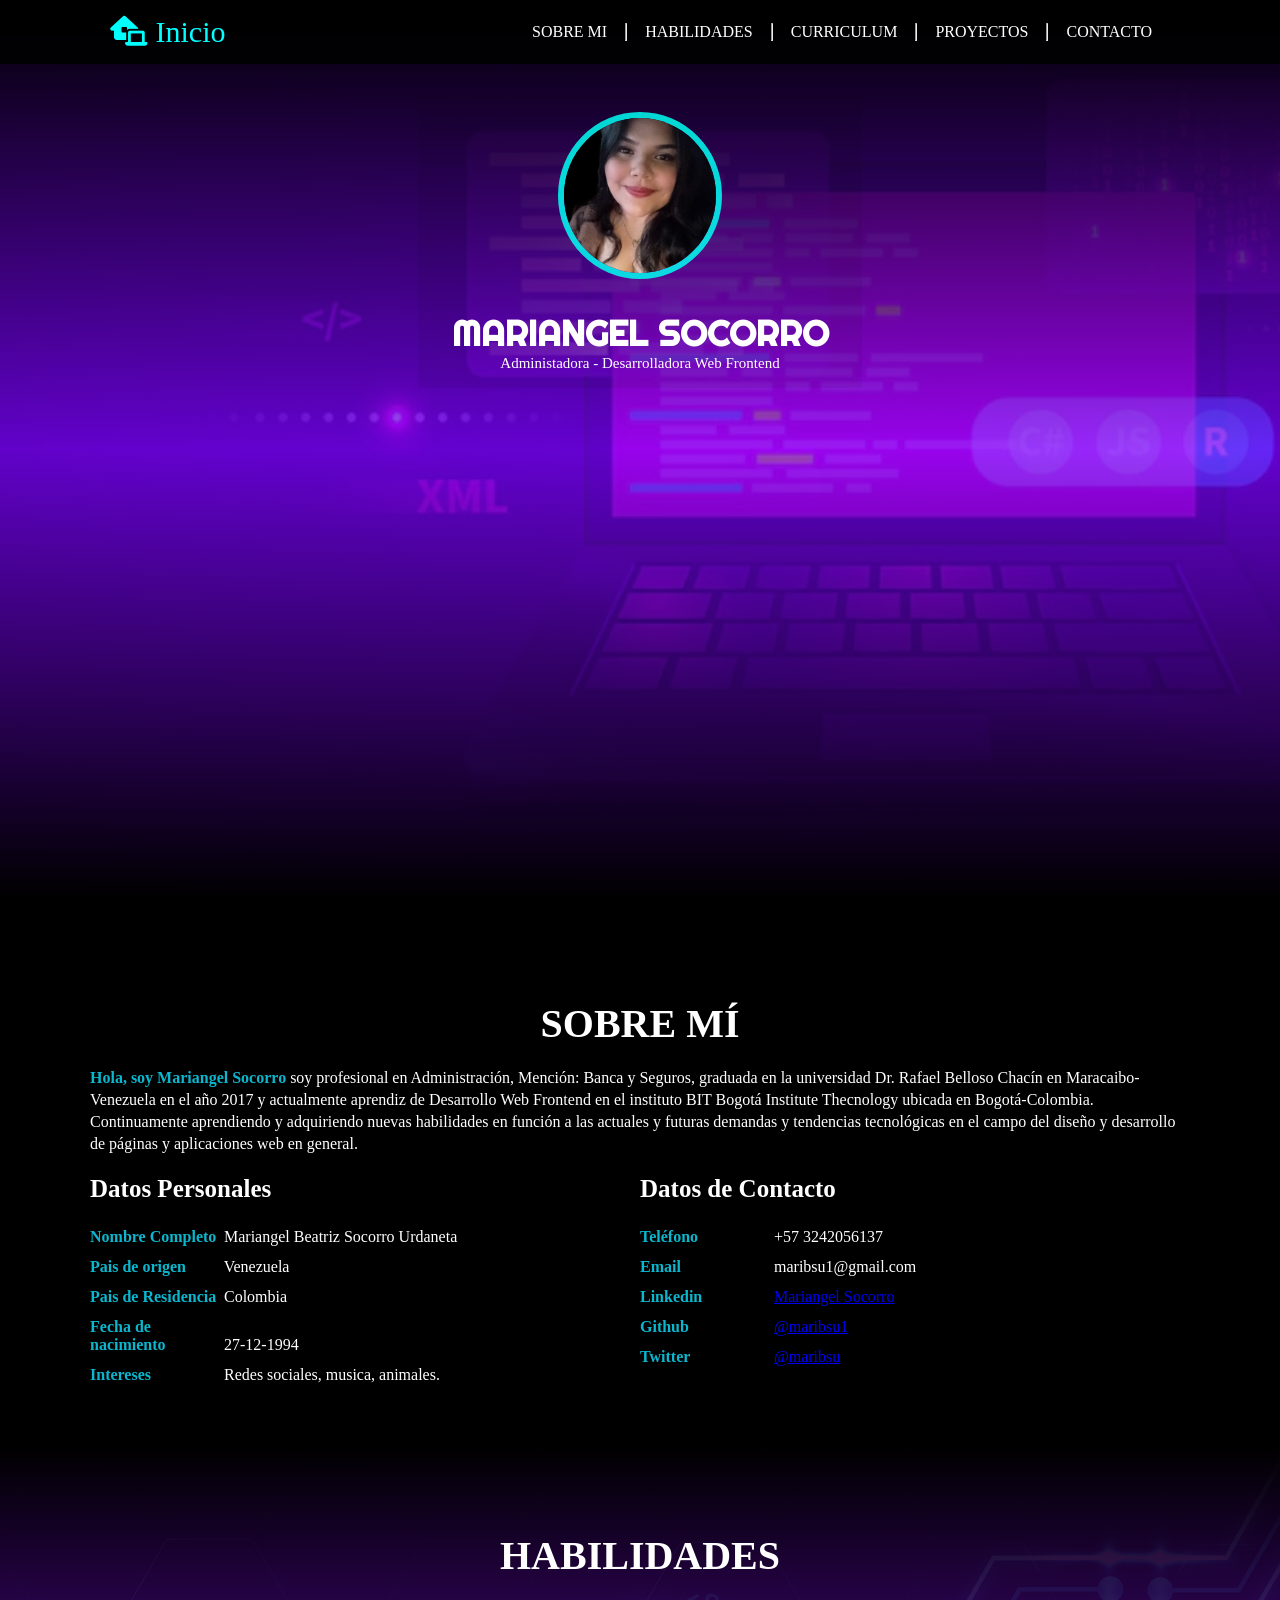
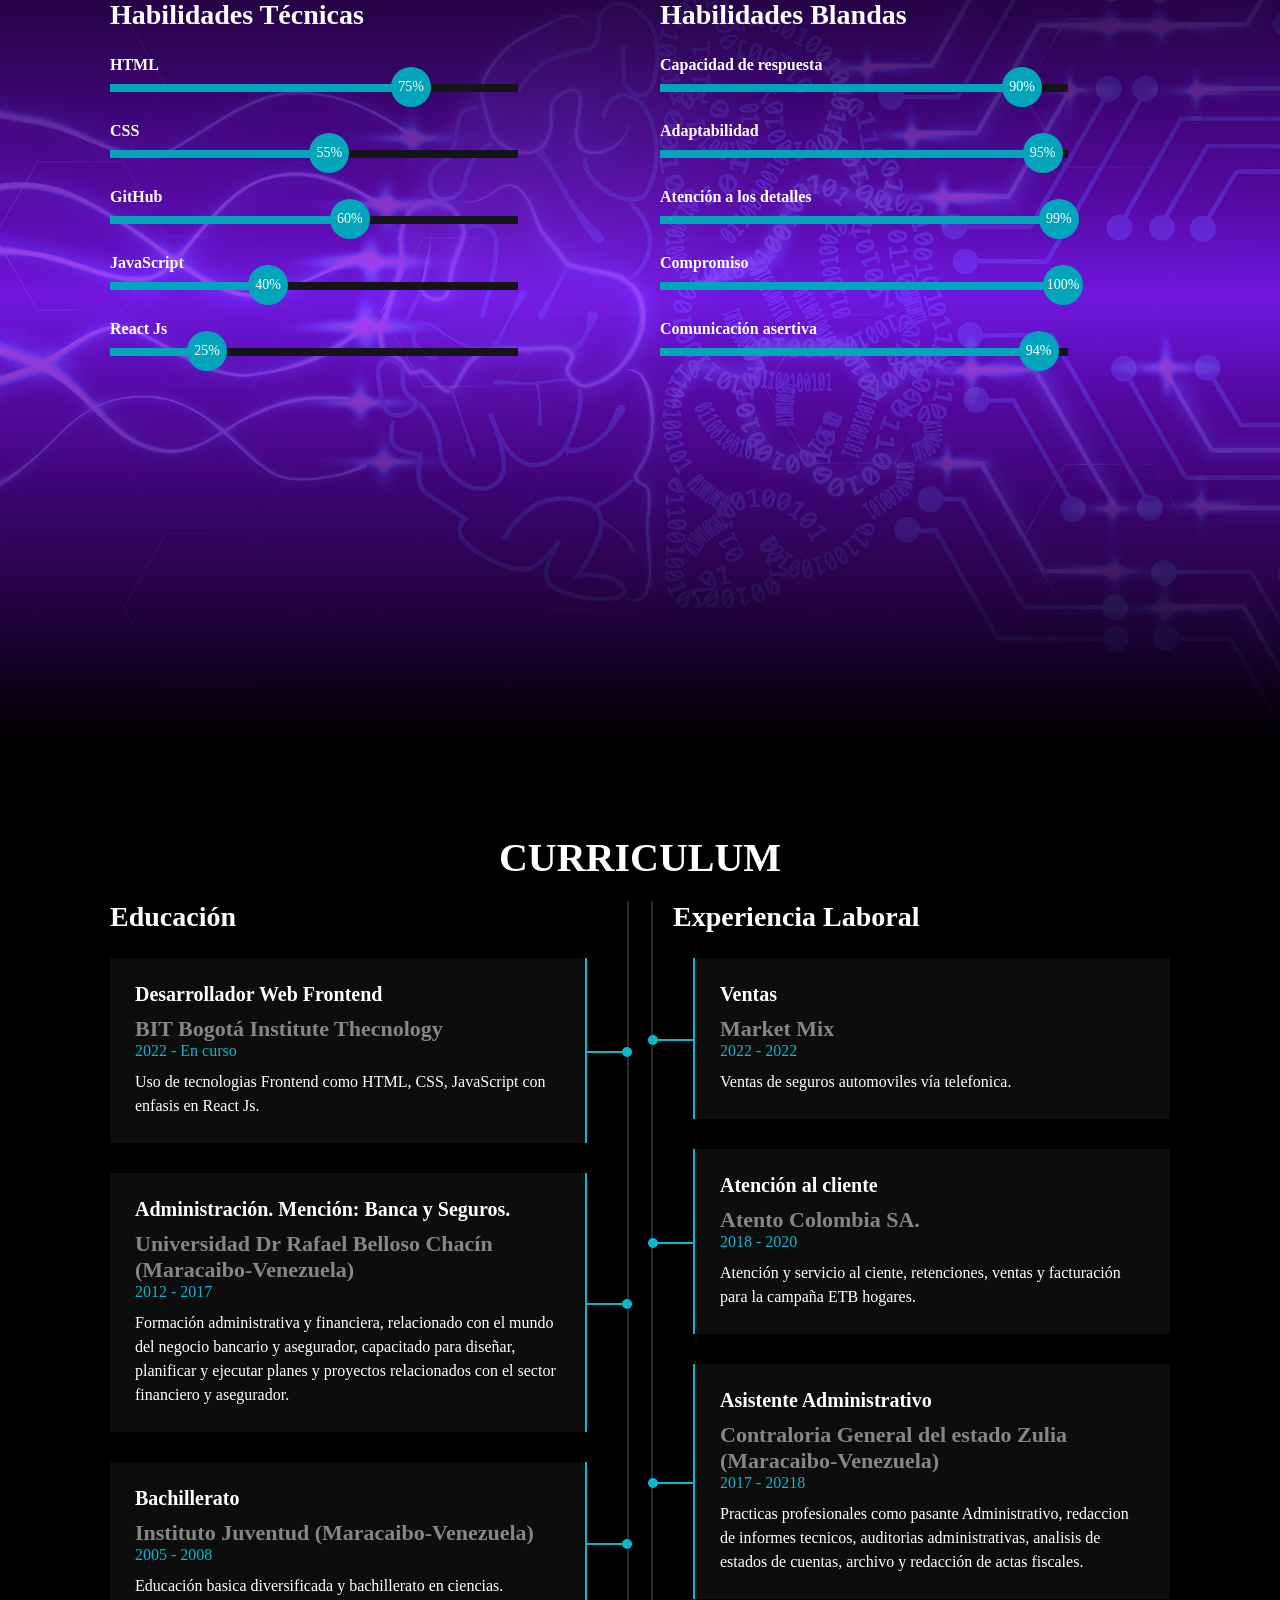
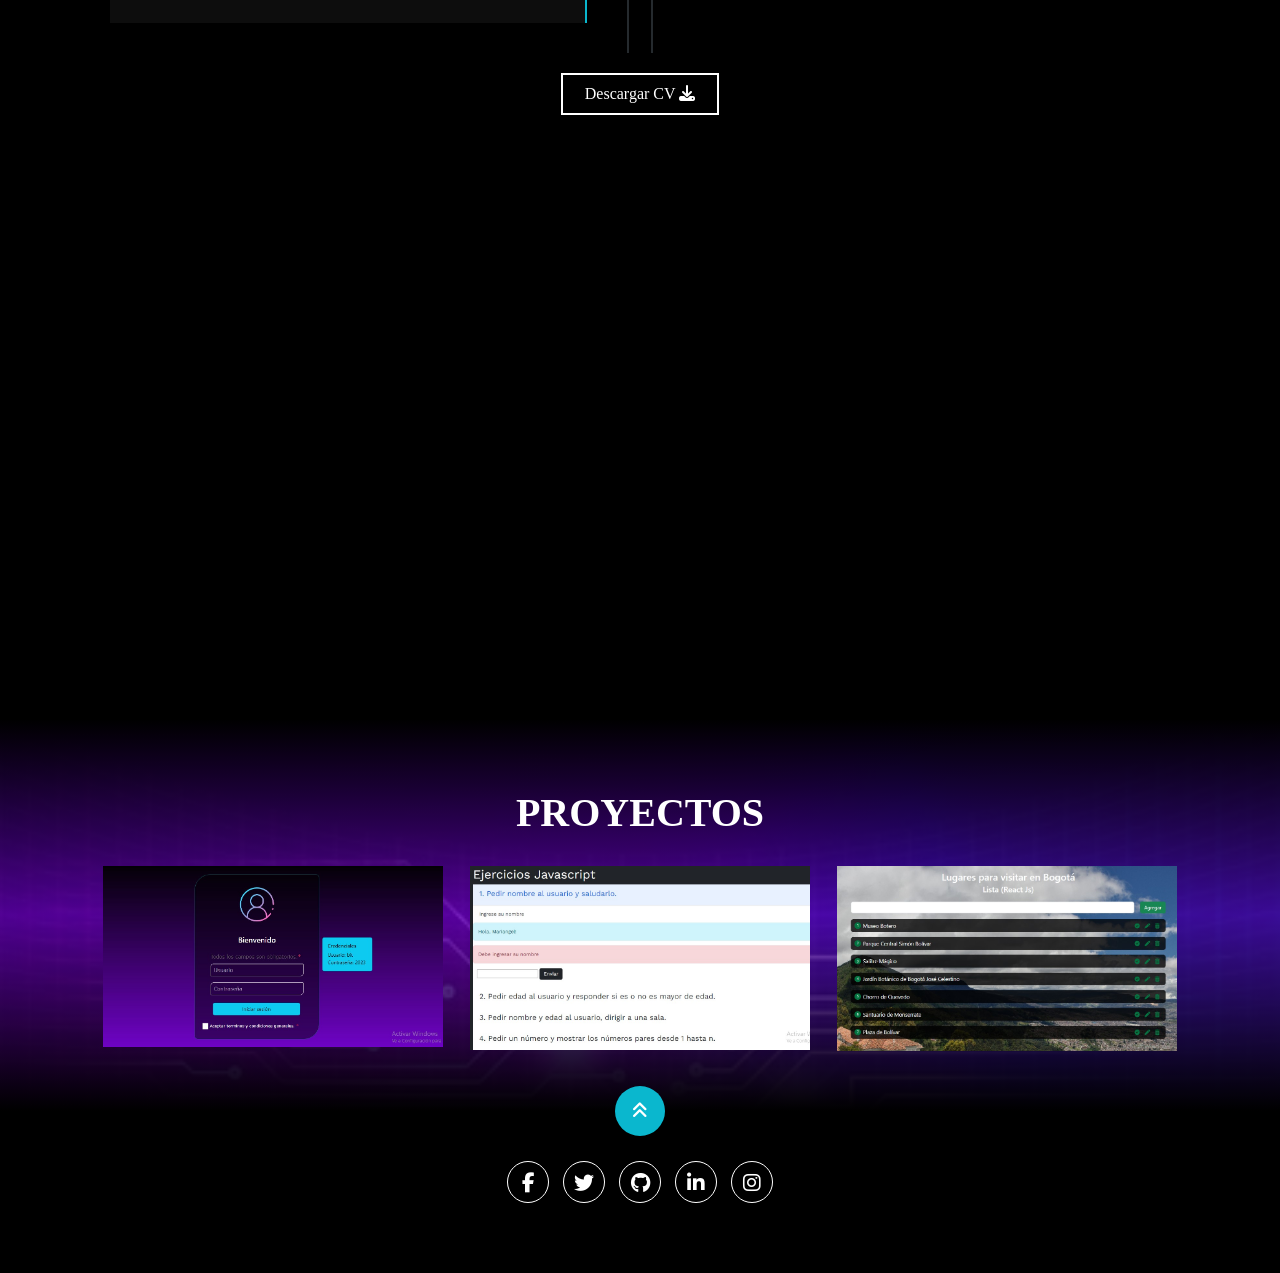
==== docs/index.html @ fbd03ba1 "modificacion pdf" ====
<!DOCTYPE html>
<html lang="es">
 <head>
    <meta charset="UTF-8">
    <meta http-equiv="X-UA-Compatible" content="IE=edge">
    <meta name="viewport" content="width=device-width, initial-scale=1.0">
    <title>Developer Frontend</title>
    <link rel="stylesheet" href="./css/main.css">
    <link rel="stylesheet" href="https://cdnjs.cloudflare.com/ajax/libs/font-awesome/6.1.2/css/all.min.css" integrity="sha512-1sCRPdkRXhBV2PBLUdRb4tMg1w2YPf37qatUFeS7zlBy7jJI8Lf4VHwWfZZfpXtYSLy85pkm9GaYVYMfw5BC1A==" crossorigin="anonymous" referrerpolicy="no-referrer" />
    <link rel="icon" type="image/x-icon" href="./img/favicon.ico"/>
    <meta name="description" content="Pagina del desarrollador"/>
    <meta name="keywords" content="persona, desarrollador web, profesional"/>
 </head>
 <body>
   <div class="contenedor-header">
      <header>
          <div class="logo">
              <a href="#"><i class="fas fa-laptop-house" aria-hidden="true"></i> Inicio</a>
          </div>
          <nav id="nav">
              <ul>
                  <li><a href="#sobremi" onclick="seleccionar()">SOBRE MI</a></li>
                  <hr>
                  <li><a href="#habilidades" onclick="seleccionar()">HABILIDADES</a></li>
                  <hr>
                  <li><a href="#curriculum" onclick="seleccionar()">CURRICULUM</a></li>
                  <hr>            
                  <li><a href="#proyectos" onclick="seleccionar()">PROYECTOS</a></li>
                  <hr>
                  <li><a href="#sobremi" onclick="seleccionar()">CONTACTO</a></li>
              </ul>
          </nav>
          <div class="nav-responsive" onclick="mostrarOcultarMenu()">
            <i class="fa-solid fa-bars"></i>
          </div>
      </header>
  </div>
   <section id="inicio" class="inicio">
      <div class="contenido-banner">
          <div class="contenedor-img">
              <img src="./img/me.jpg" alt="imagen del desarrollador">
          </div>
          <h1>MARIANGEL SOCORRO</h1>
          <h2>Administadora - Desarrolladora Web Frontend</h2>
      </div>
    </section>
    <section id="sobremi" class="sobremi">
        <div class="contenido-seccion">
        <h2>SOBRE MÍ</h2>
        <p><span>Hola, soy Mariangel Socorro </span> soy profesional en Administración, Mención: Banca y Seguros, graduada en la universidad Dr. Rafael Belloso Chacín en Maracaibo-Venezuela en el año 2017 y actualmente aprendiz de Desarrollo Web Frontend en el instituto BIT Bogotá Institute Thecnology ubicada en Bogotá-Colombia. Continuamente aprendiendo y adquiriendo nuevas habilidades en función a las actuales y futuras demandas y tendencias tecnológicas en el campo del diseño y desarrollo de páginas y aplicaciones web en general.</p>      
        <div class="fila">
            <div class="col">
                <h3>Datos Personales</h3>
                <ul>
                    <li>
                        <strong>Nombre Completo</strong>
                        Mariangel Beatriz Socorro Urdaneta
                    </li>
                    <li>
                        <strong>Pais de origen</strong>
                        Venezuela
                    </li>
                    <li>
                        <strong>Pais de Residencia</strong>
                        Colombia
                    </li>
                    <li>
                        <strong>Fecha de nacimiento</strong>
                        27-12-1994
                    </li>
                    <li>
                        <strong>Intereses</strong>
                        Redes sociales, musica, animales.
                    </li>
                </ul>
            </div>
            <div class="col">
                <h3>Datos de Contacto</h3>
                <ul>
                    <li>
                        <strong>Teléfono</strong>
                        +57 3242056137
                    </li>
                    <li>
                        <strong>Email</strong>
                        maribsu1@gmail.com
                    </li>
                    <li>
                        <strong>Linkedin</strong>
                        <a href="https://www.linkedin.com/in/mariangelsocorro/" target="_blank" rel="noopener noreferrer"> Mariangel Socorro</a>
                    </li>
                    <li>
                        <strong>Github</strong>
                        <a href="https://github.com/maribsu1" target="_blank" rel="noopener noreferrer"> @maribsu1</a>
                    </li>
                    <li>
                        <strong>Twitter</strong>
                        <a href="https://www.Twitter.com/maribsu" target="_blank" rel="noopener noreferrer"> @maribsu</a>
                    </li>
                </ul>
            </div>
            </div>    
        </div>
        </section>
        <section class="habilidades" id="habilidades">
            <br>
            <br>
            <div class="contenido-seccion">
                <h2>HABILIDADES</h2>
                <div class="fila">
                    <div class="col">
                        <h3>Habilidades Técnicas</h3>
                        <div class="habilidad">
                            <span>HTML</span>
                            <div class="barra-habilidad">
                                <div class="progreso">
                                    <span>75%</span>
                                </div>
                            </div>
                        </div>
                        <div class="habilidad">
                            <span>CSS</span>
                            <div class="barra-habilidad">
                                <div class="progreso">
                                    <span>55%</span>
                                </div>
                            </div>
                        </div>
                        <div class="habilidad">
                            <span>GitHub</span>
                            <div class="barra-habilidad">
                                <div class="progreso">
                                    <span>60%</span>
                                </div>
                            </div>
                        </div>
                        <div class="habilidad">
                            <span>JavaScript</span>
                            <div class="barra-habilidad">
                                <div class="progreso">
                                    <span>40%</span>
                                </div>
                            </div>
                        </div>
                        <div class="habilidad">
                            <span>React Js</span>
                            <div class="barra-habilidad">
                                <div class="progreso">
                                    <span>25%</span>
                                </div>
                            </div>
                        </div>
                    </div>
                    <div class="col">
                        <h3>Habilidades Blandas</h3>
                        <div class="habilidad">
                            <span>Capacidad de respuesta</span>
                            <div class="barra-habilidad">
                                <div class="progreso">
                                    <span>90%</span>
                                </div>
                            </div>
                        </div>
                        <div class="habilidad">
                            <span>Adaptabilidad</span>
                            <div class="barra-habilidad">
                                <div class="progreso">
                                    <span>95%</span>
                                </div>
                            </div>
                        </div>
                        <div class="habilidad">
                            <span>Atención a los detalles</span>
                            <div class="barra-habilidad">
                                <div class="progreso">
                                    <span>99%</span>
                                </div>
                            </div>
                        </div>
                        <div class="habilidad">
                            <span> Compromiso </span>
                            <div class="barra-habilidad">
                                <div class="progreso">
                                    <span>100%</span>
                                </div>
                            </div>
                        </div>
                        <div class="habilidad">
                            <span>Comunicación asertiva</span>
                            <div class="barra-habilidad">
                                <div class="progreso">
                                    <span>94%</span>
                                </div>
                            </div>
                        </div>
                    </div>
                </div>
            </div>
        </section>
    </div>
    </section>
    <br>
    <section id="curriculum" class="curriculum">
        <div class="contenido-seccion">
        <h2>CURRICULUM</h2>
        <div class="fila">
            <div class="col izquierda">
                <h3>Educación</h3>
                <div class="item izq">
                    <h4>Desarrollador Web Frontend</h4>
                    <span class="casa">BIT Bogotá Institute Thecnology</span>
                    <span class="fecha">2022 - En curso</span>
                    <p>Uso de tecnologias Frontend como HTML, CSS, JavaScript con enfasis en React Js. </p>
                    <div class="conectori">
                        <div class="circuloi"></div>
                    </div>
                </div>
                <div class="item izq">
                    <h4>Administración. Mención: Banca y Seguros.</h4>
                    <span class="casa">Universidad Dr Rafael Belloso Chacín (Maracaibo-Venezuela)</span>
                    <span class="fecha">2012 - 2017</span>
                    <p>Formación administrativa y financiera, relacionado con el mundo del negocio bancario y asegurador, capacitado para diseñar, planificar y ejecutar planes y proyectos relacionados con el sector financiero y asegurador.</p>
                    <div class="conectori">
                        <div class="circuloi"></div>
                    </div>
                </div>
                <div class="item izq">
                    <h4>Bachillerato</h4>
                    <span class="casa">Instituto Juventud (Maracaibo-Venezuela)</span>
                    <span class="fecha">2005 - 2008</span>
                    <p>Educación basica diversificada y bachillerato en ciencias.</p>
                    <div class="conectori">
                        <div class="circuloi"></div>
                    </div>
                </div>
            </div>
            <div class="col derecha">
                <h3>Experiencia Laboral</h3>
                <div class="item der">
                    <h4>Ventas</h4>
                    <span class="casa">Market Mix</span>
                    <span class="fecha">2022 - 2022</span>
                    <p>Ventas de seguros automoviles vía telefonica.</p>
                    <div class="conectord">
                        <div class="circulod"></div>
                    </div>
                </div>
                <div class="item der">
                    <h4>Atención al cliente</h4>
                    <span class="casa">Atento Colombia SA.</span>
                    <span class="fecha">2018 - 2020</span>
                    <p>Atención y servicio al ciente, retenciones, ventas y facturación para la campaña ETB hogares.</p>
                    <div class="conectord">
                        <div class="circulod"></div>
                    </div>
                </div>
                <div class="item der">
                    <h4>Asistente Administrativo</h4>
                    <span class="casa">Contraloria General del estado Zulia (Maracaibo-Venezuela)</span>
                    <span class="fecha">2017 - 20218</span>
                    <p>Practicas profesionales como pasante Administrativo, redaccion de informes tecnicos, auditorias administrativas, analisis de estados de cuentas, archivo y redacción de actas fiscales.</p>
                    <div class="conectord">
                        <div class="circulod"></div>
                    </div>
                </div>
            </div>
        </div>
        <button class="boton"> 
            <span class="overlay"></span>
            <a download="cv_mariangels.pdf" href="./pdf/CV.MariangelS.pdf" target="_blank" rel="noopener noreferrer"> Descargar CV <i class="fa-solid fa-download"></i> </a>
        </button>
        </div>
    </section>
    <div style="text-align:center;" >
        <video src="./img/banner.mp4" autoplay muted loop width="80%"></video>    
    </div>
    <br>
    <section id="proyectos" class="proyectos">
        <div class="contenido-seccion">
            <h2>PROYECTOS</h2>
            <div class="galeria">
                <a href="https://maribsu1.github.io/bit06exercises/" target="_blank" rel="noopener noreferrer" class="proyecto">
                    <img src="./img/p1.jpg" alt="">
                    <div class="overlay">
                        <h3>Desarrollo Web</h3>
                        <p>Login</p>
                    </div>
                </a>
                <a href="https://maribsu1.github.io/bit06exercises/ejercicios.html" target="_blank" rel="noopener noreferrer" class="proyecto">
                    <img src="./img/p2.jpg" alt="">
                    <div class="overlay">
                        <h3>Desarrollo Web</h3>
                        <p>Ejercicios de practica JavaScript</p>
                    </div>
                </a>
                <a href="https://maribsu1.github.io/bit08react/" target="_blank" rel="noopener noreferrer" class="proyecto">
                    <img src="./img/p3.jpg" alt="">
                    <div class="overlay">
                        <h3>Desarrollo Web</h3>
                        <p>Listado React Js</p>
                    </div>
                </a>
                </div>
            </div>
        </div>
    </section>
    <footer>
        <a href="#inicio" class="arriba">
            <i class="fa-solid fa-angles-up"></i>
        </a>
        <div class="redes">
            <a href="https://www.facebook.com/mariangel.socorro.1" target="_blank" rel="noopener noreferrer"><i class="fa-brands fa-facebook-f"></i></a>
            <a href="https://www.Twitter.com/maribsu" target="_blank" rel="noopener noreferrer"><i class="fa-brands fa-twitter"></i></a>
            <a href="https://github.com/maribsu1" target="_blank" rel="noopener noreferrer"><i class="fa-brands fa-github"></i></a>
            <a href="https://www.linkedin.com/in/mariangelsocorro" target="_blank" rel="noopener noreferrer"><i class="fa-brands fa-linkedin-in"></i></a>
            <a href="https://www.Instagram.com/mariangelsocorro" target="_blank" rel="noopener noreferrer"><i class="fa-brands fa-instagram"></i></a>
        </div>
    </footer>
    <script src="./js/main.js"></script>
</body>
</html>
---- docs/css/main.css ----
@import url('https://fonts.googleapis.com/css2?family=Righteous&family=Work+Sans:wght@100;300;400;600;800&display=swap');
*{
    box-sizing: border-box;
    font-family: 'Trebuchet MS';
    margin: 0;
    padding: 0;
}
html{
    scroll-behavior: smooth;
    background-color: #000000;
}
.contenedor-header{
    background: #000000de;
    position: fixed;
    width: 100%;
    top: 0;
    left: 0;
    z-index: 99;
}
.contenedor-header header{
    max-width: 1100px;
    margin: auto;
    display: flex;
    justify-content: space-between;
    align-items: center;
    padding: 15px 20px;
}
.contenedor-header header .logo a{
    font-size: 30px;
    color: #00ffff;
    text-decoration: none;
}
.contenedor-header header .logo a:hover{
    color: white;
    font-size: 31px;
}
.contenedor-header header ul{
    display: flex;
    list-style: none;
}
.contenedor-header header nav ul li a{
    text-align: none;
    color: white;
    margin: 0 15px;
    padding: 3px;
    transition: .5s;
    text-decoration: none;
}
.contenedor-header header nav ul li a:hover{
    color: #00ffff;
    font-size: 17px;
}
.nav-responsive{
    background-color: #00ffff;
    color: white;
    padding: 5px 10px;
    border-radius: 5px;
    cursor: pointer;
    display: none;
}
.inicio {
    background-image: linear-gradient(to bottom, rgb(0, 0, 0), rgba(118, 2, 250, 0.726), rgb(0, 0, 0)),
    url(../img/fondo.jpg);    
    background-size: cover;
    height: 100vh;
    color: #fff;
    display: flex;
    align-items: center;
}
.inicio .contenido-banner{
    padding: 16px;
    background-color: #00000010;
    max-width: 700px;
    margin: auto;
    margin-top: 96px;
    text-align: center;
    border-radius: 3px;
}
.inicio .contenido-banner img{
    margin-top: 40px;
    border: 6px solid #00fff2d8;
    display: block;
    width: 40%;
    margin: auto;
    border-radius: 100%;
}
.inicio .contenido-banner img:hover{
    border: 8px solid #00fff2d8;
    width: 45%;
    border-radius: 100%;
}
.inicio .contenido-banner h1{
    margin-top: 32px;
    font-size: 35px;
    font-family: 'Righteous';
}
.inicio .contenido-banner h2{
    font-size: 15px;
    font-weight: normal;
}
.sobremi{
    background-color: #000000;
    color: rgb(255, 255, 255);
    padding: 50px 20px;
}
.sobremi .contenido-seccion{
    max-width: 1100px;
    margin: auto;
}
.sobremi h2{
    font-size: 40px;
    text-align: center;
    padding: 20px 0;
    margin-top: 30px;
}
.sobremi h2:hover{
    color: #00ffff;
    font-size: 41px;
}
.sobremi .contenido-seccion p{
    font: 18px;
    line-height: 22px;
    margin-bottom: 20px;
}
.sobremi .contenido-seccion p span{
    color: #0ab7ce;
    font-weight: bold;
}
.sobremi .fila{
    display: flex;
}
.sobremi .fila .col
{
    width: 50%;
}
.sobremi .fila .col h3{
    font-size: 25px;
    margin-bottom: 25px;
}
.sobremi .fila .col ul{
    list-style: none;
}
.sobremi .fila .col ul li{
    margin: 12px 0;
}
.sobremi .fila .col ul li strong{
    display: inline-block;
    color: #0ab7ce;
    width: 130px;
}
.sobremi .fila .col ul li span{
    background-color: #0ab7ce;
    padding: 3px;
    font-weight: bold;
    border-radius: 5px;
}
.habilidades{
    background-image: linear-gradient(to bottom, rgb(0, 0, 0), rgba(141, 1, 255, 0.74), rgb(0, 0, 0)),
    url(../img/bg.png);    
    background-size: cover;
    height: 100vh;
    color: #fff;
    align-items: center;
}
.habilidades .contenido-seccion{
    max-width: 1100px;
    margin: auto;
}
.habilidades h2{
    font-size: 40px;
    text-align: center;
    padding: 20px 0;
    margin-top: 30px;
}
.habilidades h2:hover{
    color: #00ffff;
    font-size: 41px;
}
.habilidades .fila{
    display: flex;
}
.habilidades .fila .col{
    width: 50%;
    padding: 0 20px;
}
.habilidades .fila .col h3{
    font-size: 28px;
    margin-bottom: 25px;
}
.habilidades .habilidad > span{
    font-weight: bold;
    display: block;
    margin-bottom: 10px;
}
.habilidades .habilidad .barra-habilidad{
    height: 8px;
    width: 80%;
    background-color: #131517;
    position: relative;
    margin-bottom: 30px;
}
.habilidades .habilidad .progreso{
    background-color: #03a5bb;
    position: absolute;
    top: 0;
    left: 0;
    height: 8px;
}
.habilidades .habilidad .barra-habilidad span{
    position: absolute;
    height: 40px;
    width: 40px;
    background-color: #03a5bb;
    border-radius: 50px;
    line-height: 40px;
    text-align: center;
    top: -17px;
    right: -15px;
    font-size: 14px;
}
.habilidades .habilidad .html{
    width: 0%;
    animation: 2s html forwards;
}
@keyframes html {
    0%{width: 0%;}
    100%{width: 75%;}
}
.habilidades .habilidad .css{
    width: 0%;
    animation: 2s css forwards;
}
@keyframes css {
    0%{width: 0%;}
    100%{width: 55%;}
}

.habilidades .habilidad .github{
    width: 0%;
    animation: 2s github forwards;
}
@keyframes github {
    0%{width: 0%;}
    100%{width: 60%;}
}
.habilidades .habilidad .javascript{
    width: 0%;
    animation: 2s javascript forwards;
}
@keyframes javascript {
    0%{width: 0%;}
    100%{width: 40%;}
}
.habilidades .habilidad .react{
    width: 0%;
    animation: 2s react forwards;
}
@keyframes react {
    0%{width: 0%;}
    100%{width: 25%;}
}
.habilidades .habilidad .respuesta{
    width: 0%;
    animation: 2s respuesta forwards;
}
@keyframes respuesta {
    0%{width: 0%;}
    100%{width: 90%;}
}
.habilidades .habilidad .adaptabilidad{
    width: 0%;
    animation: 2s adaptabilidad forwards;
}
@keyframes adaptabilidad {
    0%{width: 0%;}
    100%{width: 95%;}
}
.habilidades .habilidad .detalles{
    width: 0%;
    animation: 2s detalles forwards;
}
@keyframes detalles {
    0%{width: 0%;}
    100%{width: 99%;}
}
.habilidades .habilidad .compromiso{
    width: 0%;
    animation: 2s compromiso forwards;
}
@keyframes compromiso {
    0%{width: 0%;}
    100%{width: 100%;}
}
.habilidades .habilidad .comunicacion{
    width: 0%;
    animation: 2s comunicacion forwards;
}
@keyframes comunicacion {
    0%{width: 0%;}
    100%{width: 94%;}
}
.curriculum{
    background-color: #000000;
    color: #fff;
    padding: 50px 20px;
}
.curriculum .contenido-seccion{
    max-width: 1100px;
    margin: auto;
}
.curriculum h2{
    font-size: 40px;
    text-align: center;
    padding: 20px 0;
}
.curriculum h2:hover{
    color: #00ffff;
    font-size: 41px;
}
.curriculum .fila{
    display: flex;
    justify-content: space-between;
}
.curriculum .fila .col{
    width: 49%;
    padding: 0 20px;
}
.curriculum .fila .col h3{
    font-size: 28px;
    margin-bottom: 25px;
}
.curriculum .fila .izquierda{
    border-right: 2px solid #252A2E;
}
.curriculum .fila .derecha{
    border-left: 2px solid #252A2E;
}
.curriculum .fila .item{
    padding: 25px;
    margin-bottom: 30px;
    background-color: rgba(48, 47, 47, 0.281);
    position: relative;
}
.curriculum .fila .item h4{
    font-size: 20px;
    margin-bottom: 10px;
}
.curriculum .fila .item .casa{
    color: #ffffff80;
    font-size: 22px;
    font-weight: bold;
    display: block;
}
.curriculum .fila .item .fecha{
    display: block;
    color: #0ab7ce;
    margin-bottom: 10px;
}
.curriculum .fila .item p{
    line-height: 24px;
}
.curriculum .fila .izq{
    border-right: 2px solid #0ab7ce;
    margin-right: 20px;
}
.curriculum .fila .der{
    border-left: 2px solid #0ab7ce;
    margin-left: 20px;
}
.curriculum .fila .item .conectori{
    height: 2px;
    background-color: #0ab7ce;
    width: 47px;
    position: absolute;
    top: 50%;
    right: -47px;
    z-index: 5;
}
.curriculum .fila .item .conectori .circuloi{
    display: block;
    height: 10px;
    width: 10px;
    border-radius: 50%;
    background-color: #0ab7ce;
    float: right;
    position: relative;
    bottom: 4px;
}
.curriculum .fila .item .conectord{
    height: 2px;
    background-color: #0ab7ce;
    width: 47px;
    position: absolute;
    top: 50%;
    left: -47px;
    z-index: 5;
}
.curriculum .fila .item .conectord .circulod{
    display: block;
    height: 10px;
    width: 10px;
    border-radius: 50%;
    background-color: #0ab7ce;
    float: left;
    position: relative;
    bottom: 4px;
}
.curriculum button{
    cursor: pointer;
    background-color: transparent;
    border: 2px solid #fff;
    width: fit-content;
    display: block;
    margin: 20px auto;
    padding: 10px 22px;
    font-size: 16px;
    color: #fff;
    position: relative;
    z-index: 10;
}

.boton a{
    color: #ffffff; 
    text-decoration: none;   
}

.curriculum button .overlay{
    position: absolute;
    top: 0;
    left: 0;
    width: 0;
    height: 100%;
    background-color: #0ab7ce;
    z-index: -1;
    transition: 0.6s;
}
.curriculum button:hover .overlay{
    width: 100%;
}
.proyectos{
    background-image: linear-gradient(to bottom, rgb(0, 0, 0), rgba(80, 0, 185, 0.726), rgb(0, 0, 0)),
    url(../img/bg3.jpg);    
    background-size: cover;
    color: #fff;
    padding: 50px 20px;
}
.proyectos .contenido-seccion{
    max-width: 1100px;
    margin: auto;
}
.proyectos h2{
    font-size: 40px;
    text-align: center;
    padding: 20px 0;
}
.proyectos h2:hover{
    color: #00ffff;
    font-size: 41px;

}
.proyectos .galeria{
    display: flex;
    flex-wrap: wrap;
    justify-content: space-around;
}
.proyectos .galeria .proyecto{
    position: relative;
    max-width: 340px;
    height: fit-content;
    margin: 10px;
    cursor: pointer;
}
.proyectos .galeria .proyecto img{
    width: 100%;
    display: block;
}
.proyectos .galeria .proyecto .overlay{
    position: absolute;
    top: 0;
    width: 100%;
    height: 100%;
    text-align: center;
    background: linear-gradient(rgba(0, 255, 204, 0.8), rgba(0, 0, 0, 0.8));
    display: flex;
    flex-direction: column;
    justify-content: center;
    transition: 1s;
    font-size: 18px;
    letter-spacing: 3px;
    opacity: 0;
}
.proyectos .galeria .proyecto .overlay h3{
    margin-bottom: 20px;
    transition: 1s;
    color: white;
}
.proyectos .galeria .proyecto .overlay:hover{
    opacity: 1;
}
.proyectos .galeria .proyecto .overlay:hover h3{
    margin-bottom: 0px;
    color: white;
}
.proyectos .galeria .proyecto .overlay:hover p{
    margin-bottom: 0px;
    color: white;
}
footer{
    background: linear-gradient(to top, rgba(0, 0, 0, 0.938), rgb(0, 0, 0));
    color: #fff;
    padding: 10px 0 10px 0;
    text-align: center;
    position: relative;
    width: 100%;
}
footer .redes{
    margin-bottom: 20px;
}
footer .redes a{
    color: #fff;
    display: inline-block;
    text-decoration: none;
    border: 1px solid #fff;
    border-radius: 100%;
    width: 42px;
    height: 42px;
    line-height: 42px;
    margin: 40px 5px;
    font-size: 20px;
    transition: .3s;
}
footer .redes a:hover{
    color: rgb(14, 180, 202);
    border: 1px solid rgb(14, 180, 202);
    width: 46px;
    height: 46px;
    line-height: 46px;
}
footer .arriba{
    display: block;
    width: 50px;
    height: 50px;
    background-color: #0ab7ce;
    color: white;
    position: absolute;
    left: 50%;
    transform: translateX(-50%);
    top: -25px;
    border-radius: 50%;
    line-height: 50px;
    font-size: 18px;
}
footer .arriba:hover{
    display: block;
    width: 53px;
    height: 53px;
    font-size: 21px;
    background-color: #0ab7ce;
}

@media screen and (max-width:980px){
    .inicio {
        background-image: linear-gradient(to bottom, rgb(0, 0, 0), rgba(141, 1, 255, 0.74), rgb(0, 0, 0)),
        url(../img/responsive.jpg);   
        background-size: cover;
        height: 100vh;
        display: flex;
        align-items: center;  
    }
    .inicio .contenido-banner{
        background-color: #00000000;
        margin: auto;
        margin-top: 150px;
        text-align: center;
    }
    nav{
        display: none;
    }
    .nav-responsive{
        display: block;
    }
    nav.responsive{
        display: block;
        position: absolute;
        right: 0;
        top: 75px;
        background-color: #000000c5;
        width: 180px;
    }
    nav.responsive ul{
        display: block !important;
    }
    nav.responsive ul li{
        border-bottom: 1px solid #fff;
        padding: 10px 0;
    }   
      
}
@media screen and (max-width:700px){
    .sobremi .fila{
        display: block;
    }
    .sobremi .fila .col{
        width: fit-content;
    }

    .habilidades .fila{
        display: block;
    }
    .habilidades .fila .col{
        width: 100%;
    }
    .habilidades .fila .col .barra-habilidad{
        width: 100%;
    }

    .curriculum .fila{
        display: block;
    }
    .curriculum .fila .col{
        width: 90%;
    }
    .curriculum .fila .derecha{
        margin-left: 20px;
    }
    .proyectos .galeria{
        display: block;
        width: 100%;
    }
    .proyectos .galeria .proyecto{
        max-width: 100%;
    }
    .proyectos .galeria .proyecto img{
        width: 100%;
    }
}
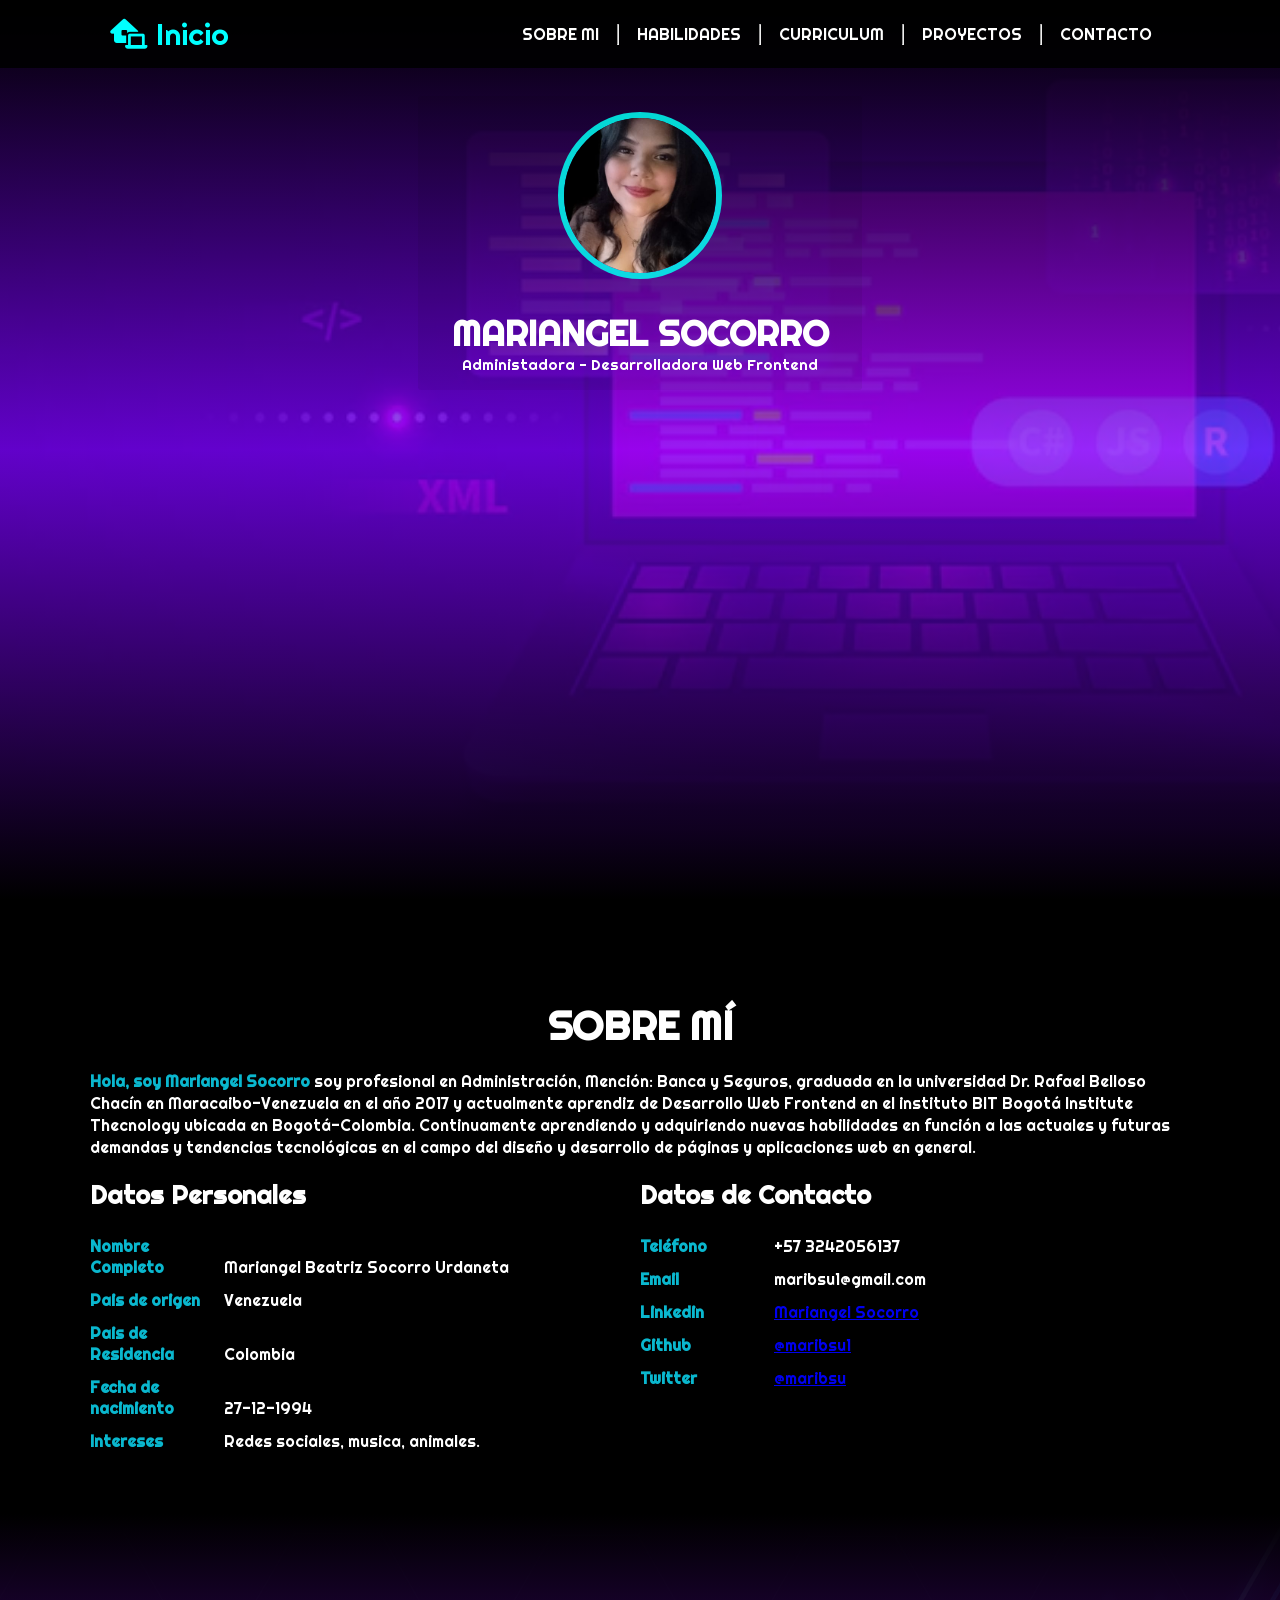
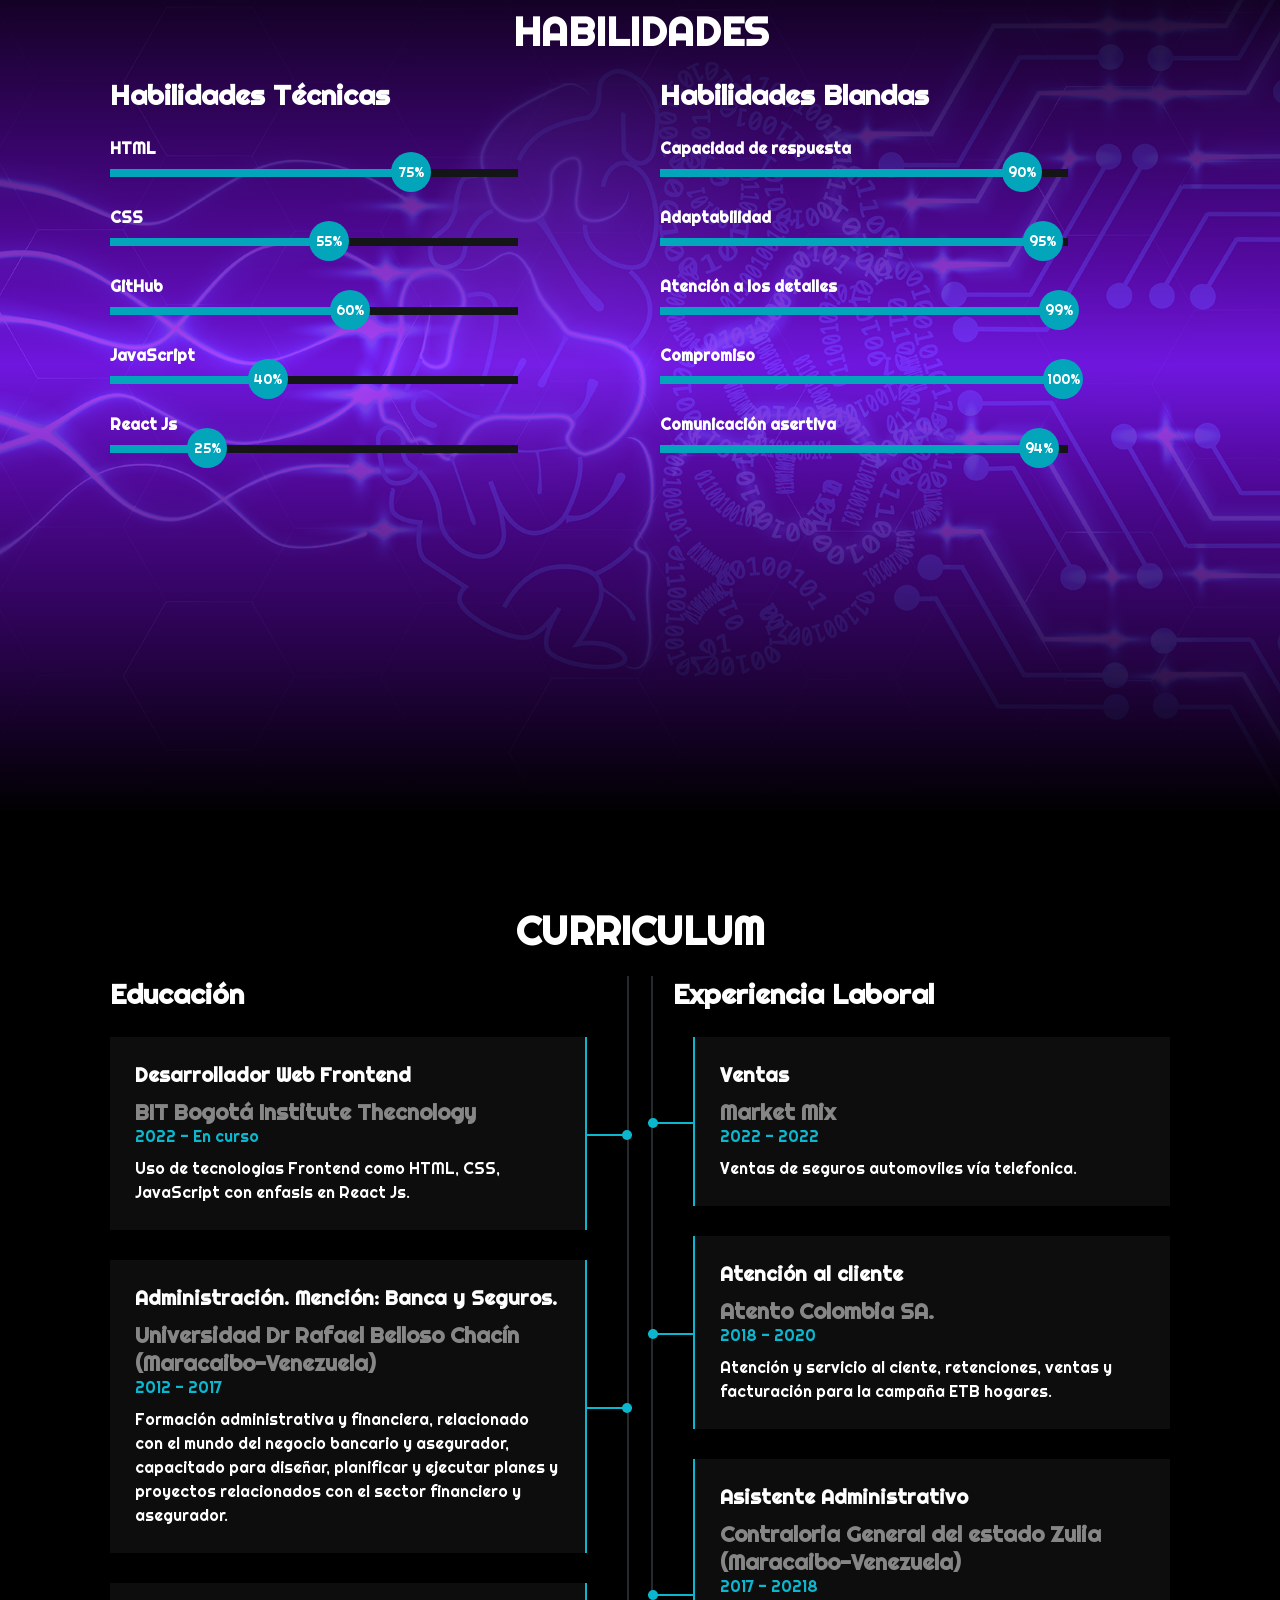
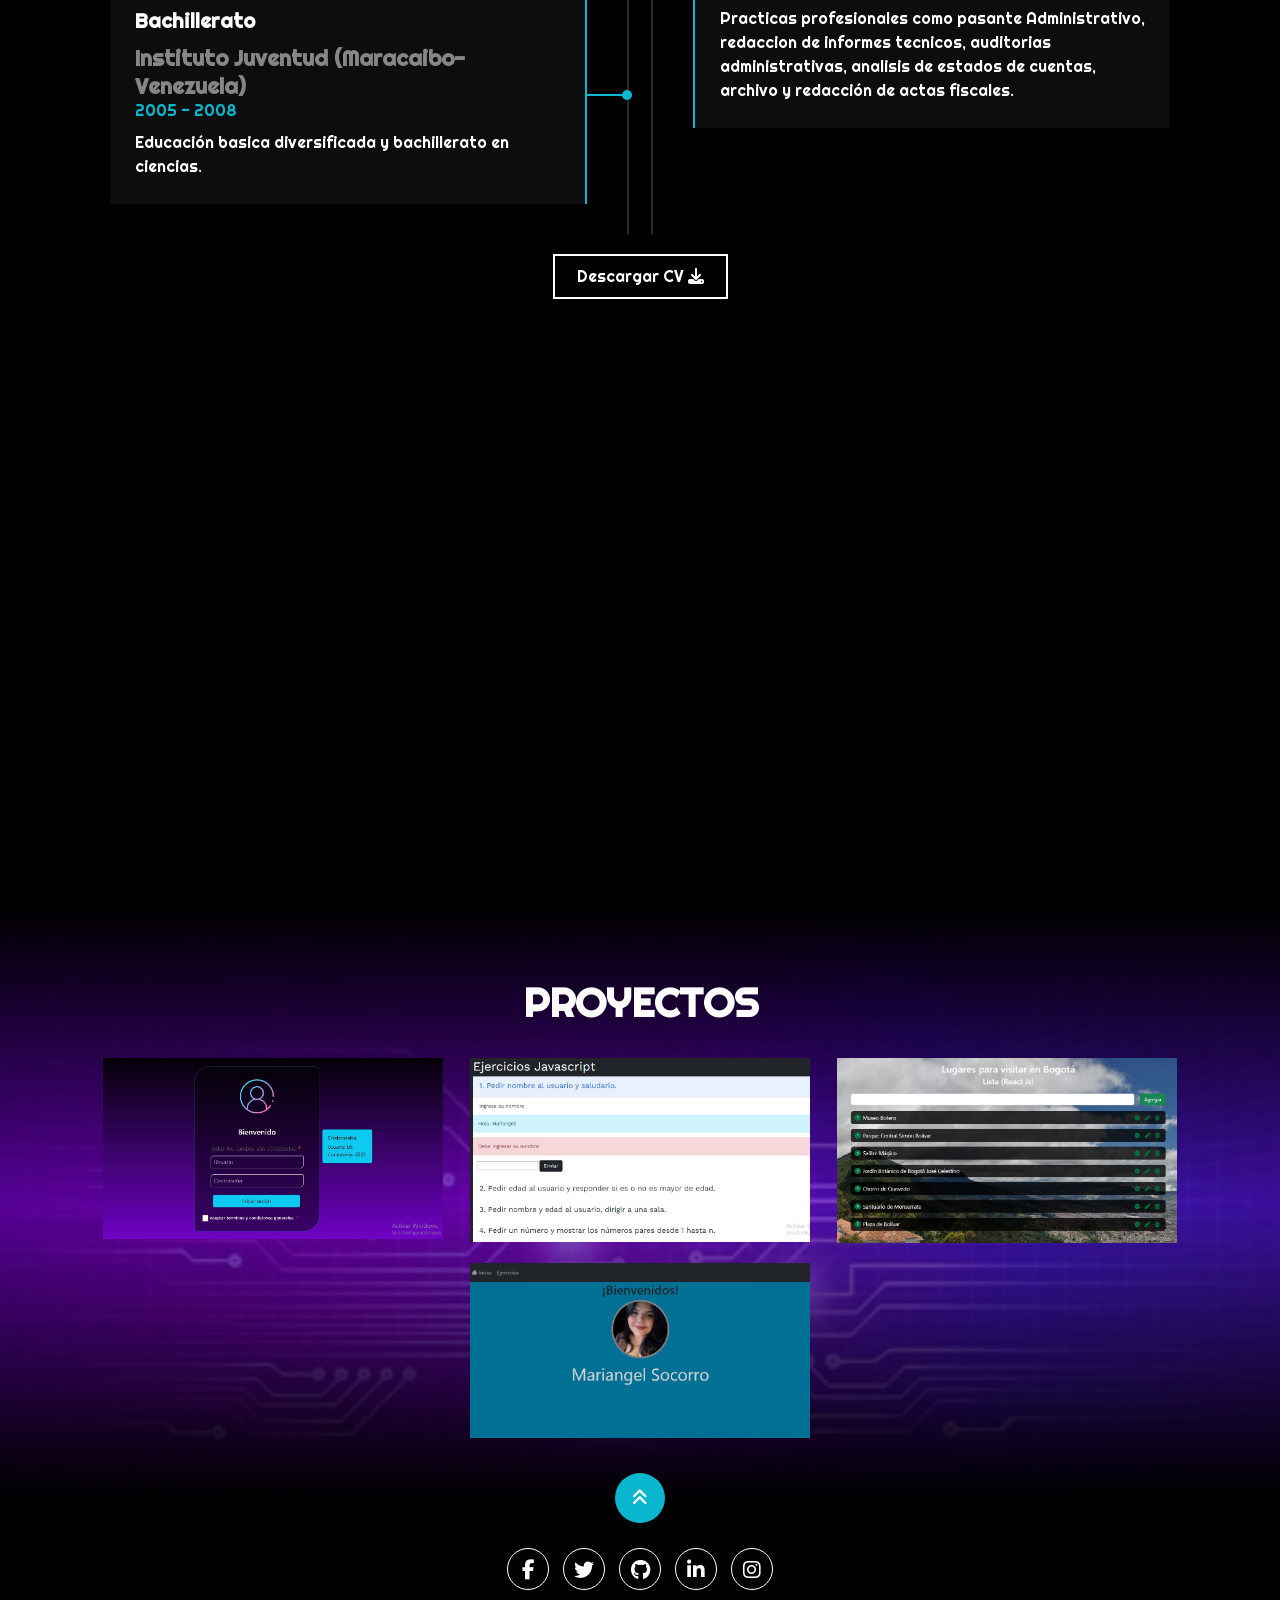
==== commit fdd1ba74: "se agrega un proyecto" ====
--- a/docs/index.html
+++ b/docs/index.html
@@ -267,7 +267,7 @@
         </div>
         <button class="boton"> 
             <span class="overlay"></span>
-            <a download="cv_mariangels.pdf" href="./pdf/CV.MariangelS.pdf" target="_blank" rel="noopener noreferrer"> Descargar CV <i class="fa-solid fa-download"></i> </a>
+            <a download="cv_mariangels.pdf" href="./pdf/cv-mariangelsocorro.pdf" target="_blank" rel="noopener noreferrer"> Descargar CV <i class="fa-solid fa-download"></i> </a>
         </button>
         </div>
     </section>
@@ -300,6 +300,13 @@
                         <p>Listado React Js</p>
                     </div>
                 </a>
+                <a href="https://bit09-react.netlify.app/" target="_blank" rel="noopener noreferrer" class="proyecto">
+                    <img src="./img/p4.jpg" alt="">
+                    <div class="overlay">
+                        <h3>Desarrollo Web</h3>
+                        <p>Ejercicios React js + Vite</p>
+                    </div>
+                </a>
                 </div>
             </div>
         </div>
--- a/docs/css/main.css
+++ b/docs/css/main.css
@@ -1,7 +1,7 @@
 @import url('https://fonts.googleapis.com/css2?family=Righteous&family=Work+Sans:wght@100;300;400;600;800&display=swap');
 *{
     box-sizing: border-box;
-    font-family: 'Trebuchet MS';
+    font-family: 'Righteous';
     margin: 0;
     padding: 0;
 }
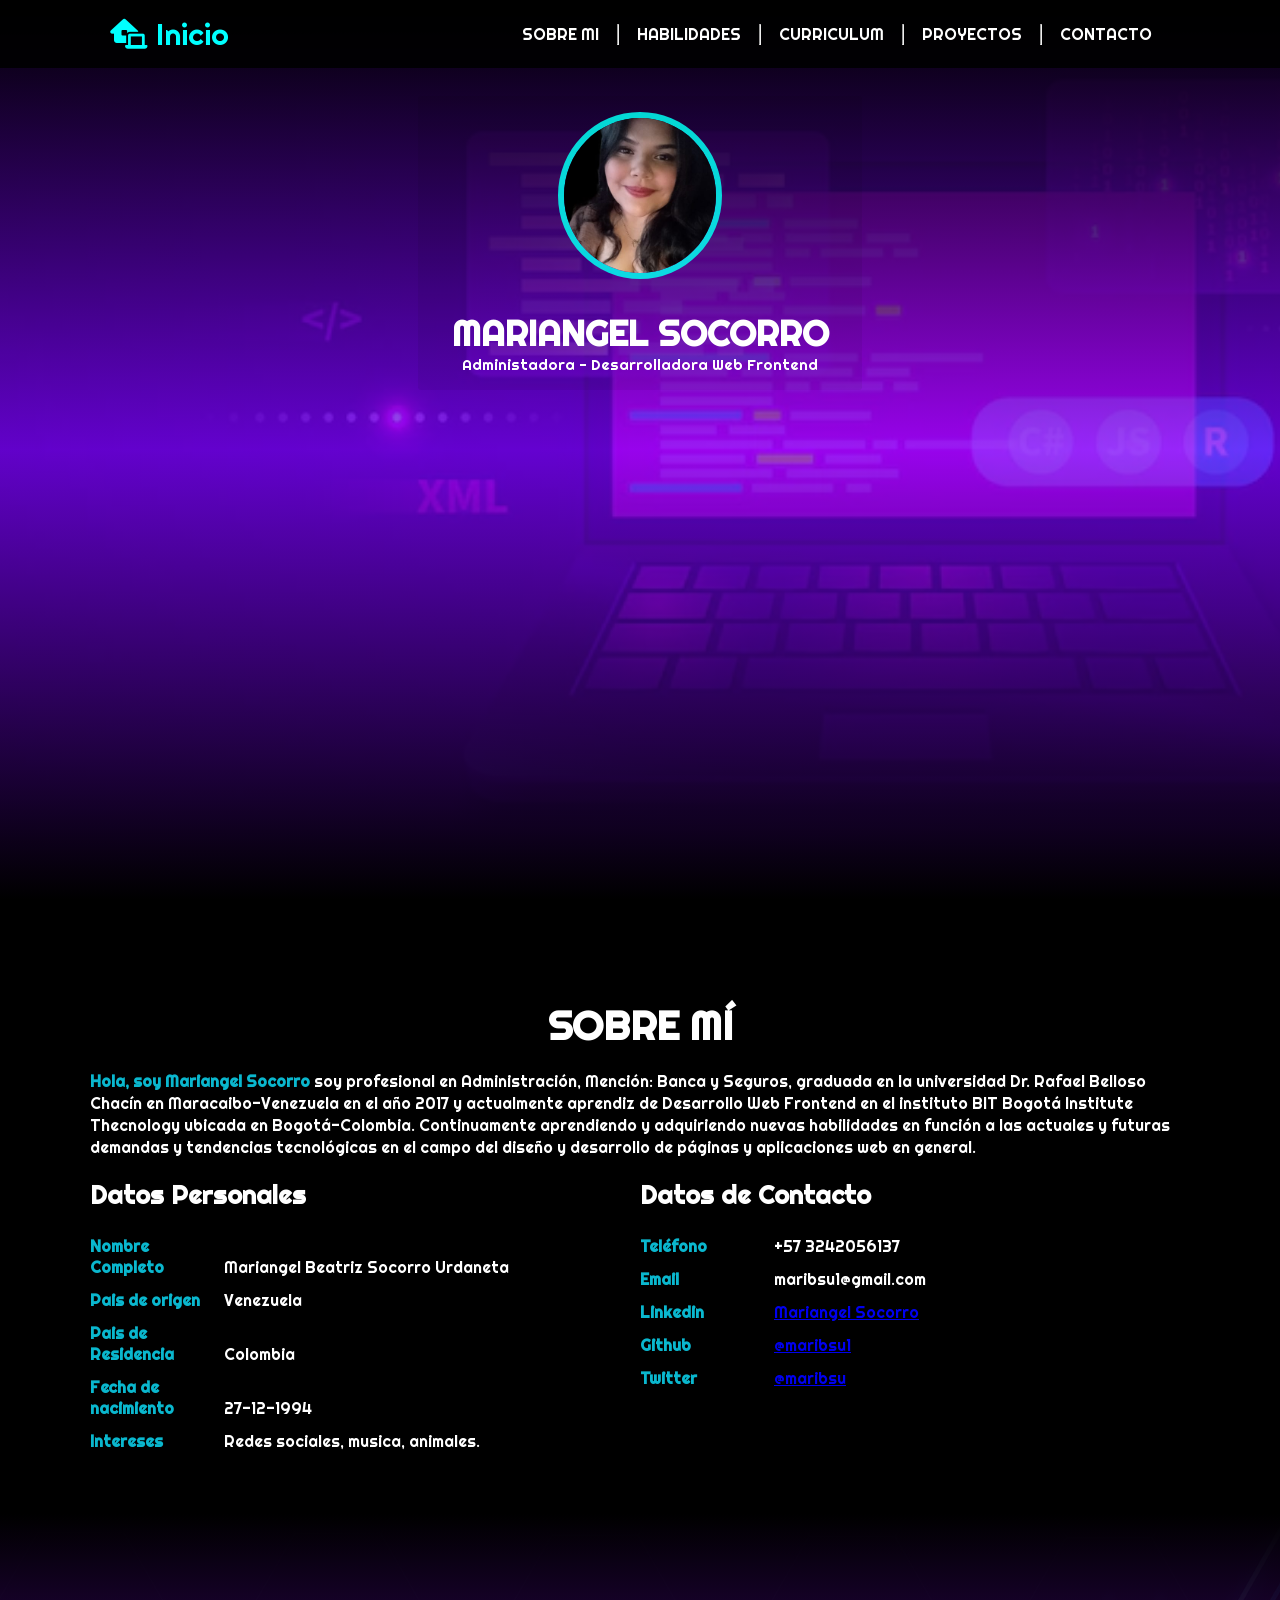
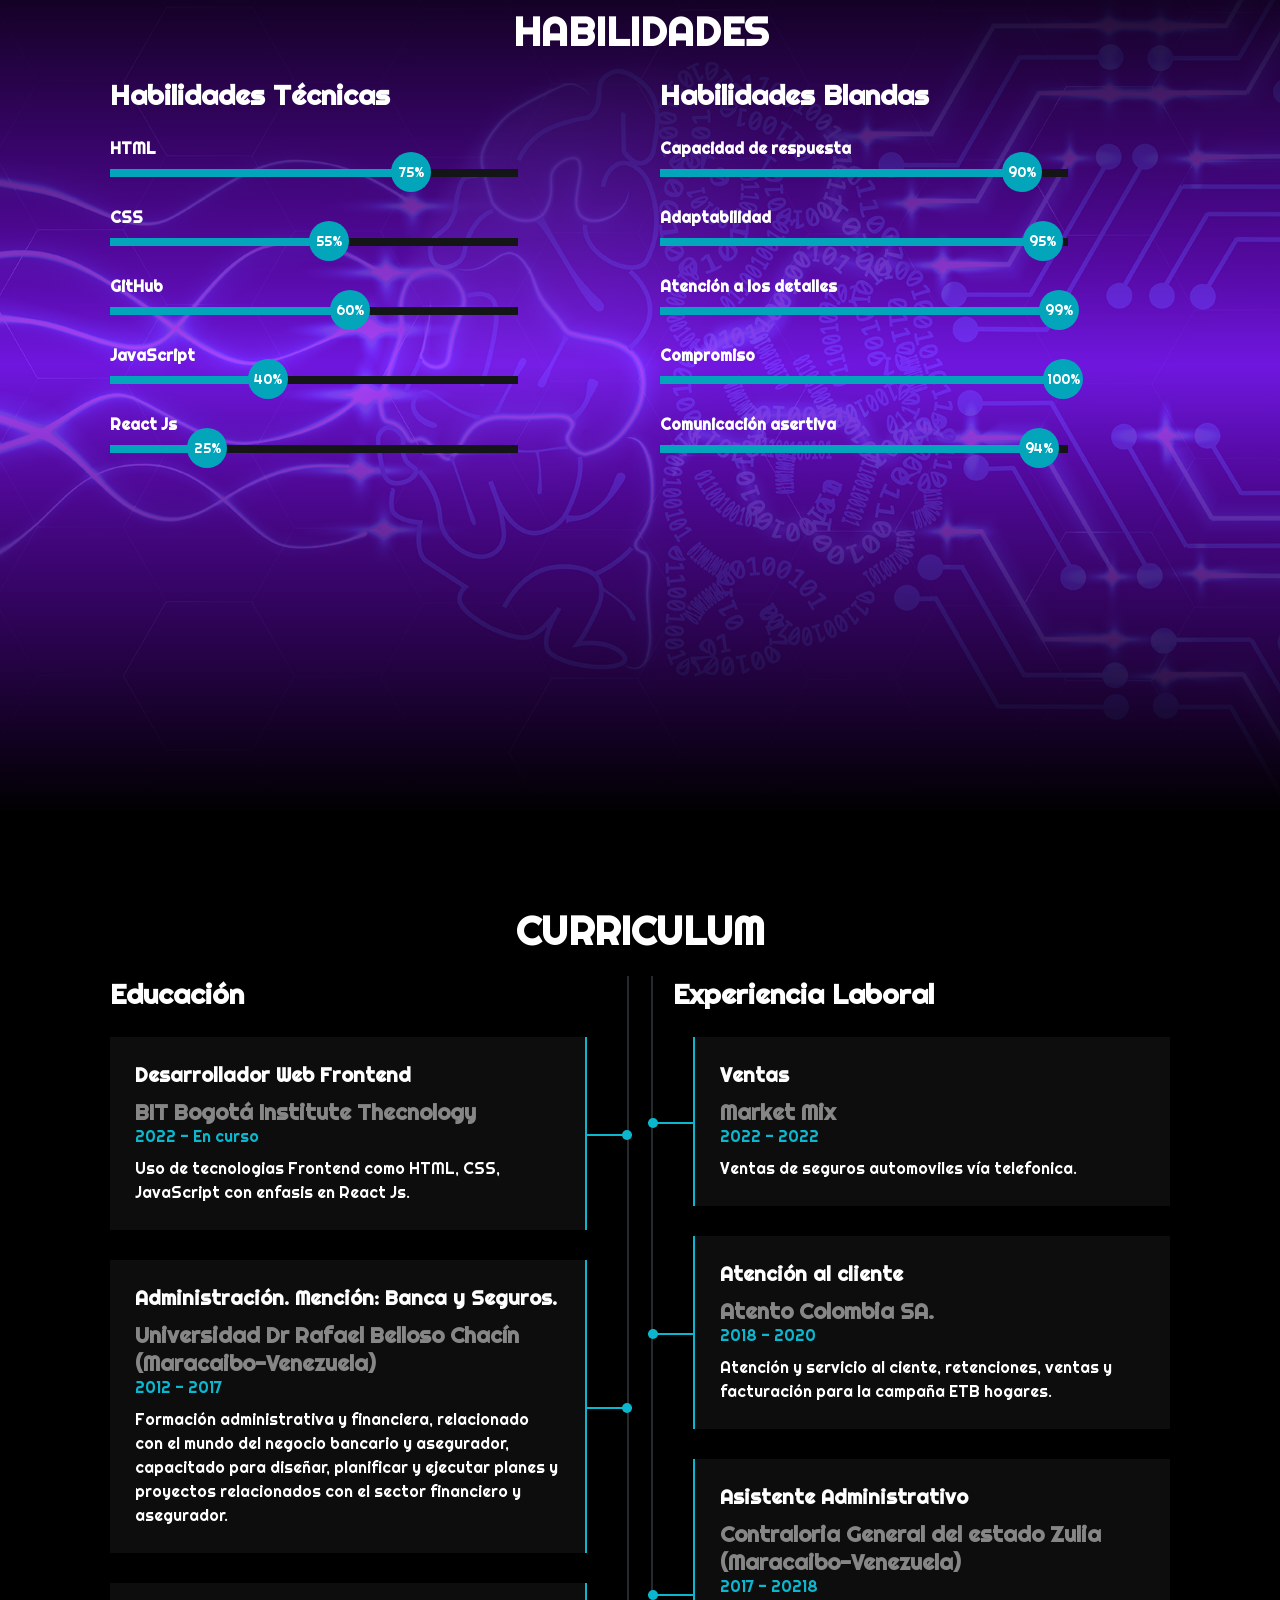
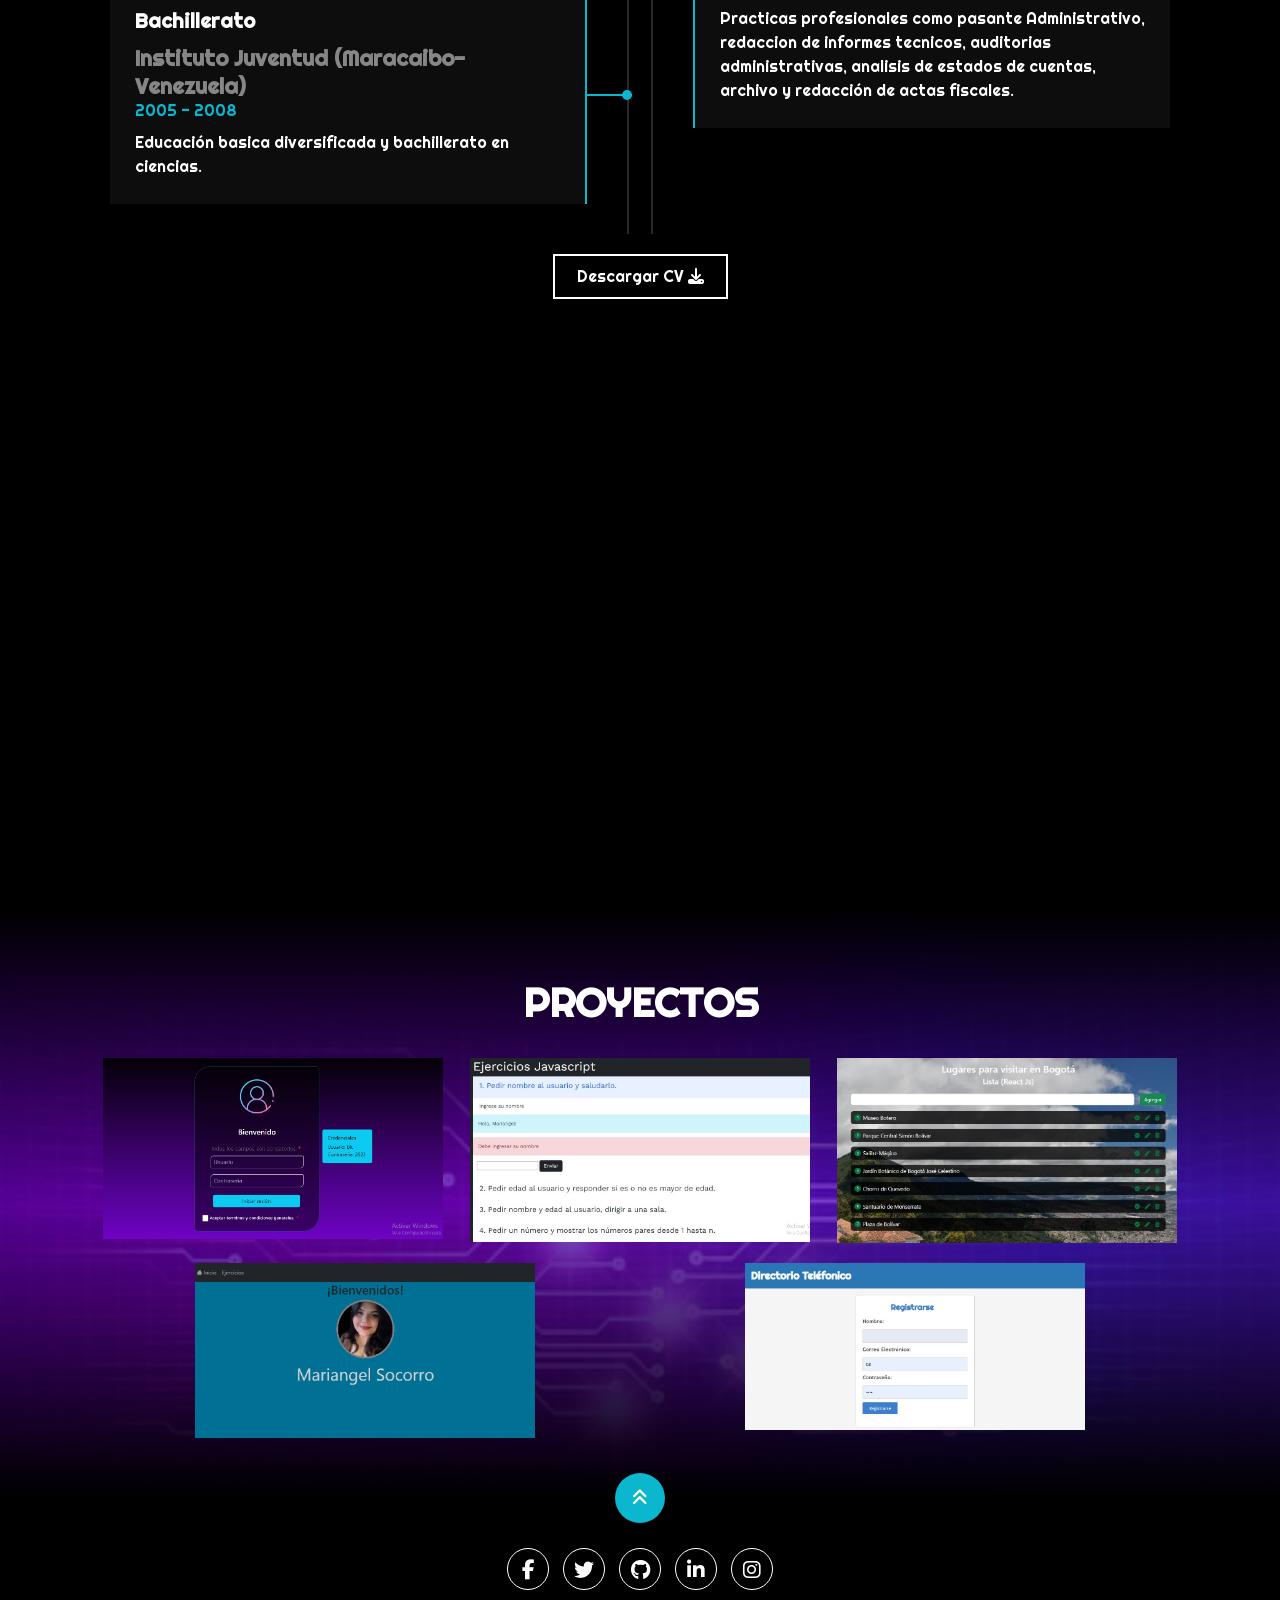
==== commit a7b46339: "se agrega nuevo proyecto bitdirectorio" ====
--- a/docs/index.html
+++ b/docs/index.html
@@ -307,6 +307,13 @@
                         <p>Ejercicios React js + Vite</p>
                     </div>
                 </a>
+                <a href="https://maribsu1.github.io/BITDIRECTORIO/" target="_blank" rel="noopener noreferrer" class="proyecto">
+                    <img src="./img/p5.jpg" alt="">
+                    <div class="overlay">
+                        <h3>Desarrollo Web</h3>
+                        <p>Página de registro + Directorio API</p>
+                    </div>
+                </a>
                 </div>
             </div>
         </div>
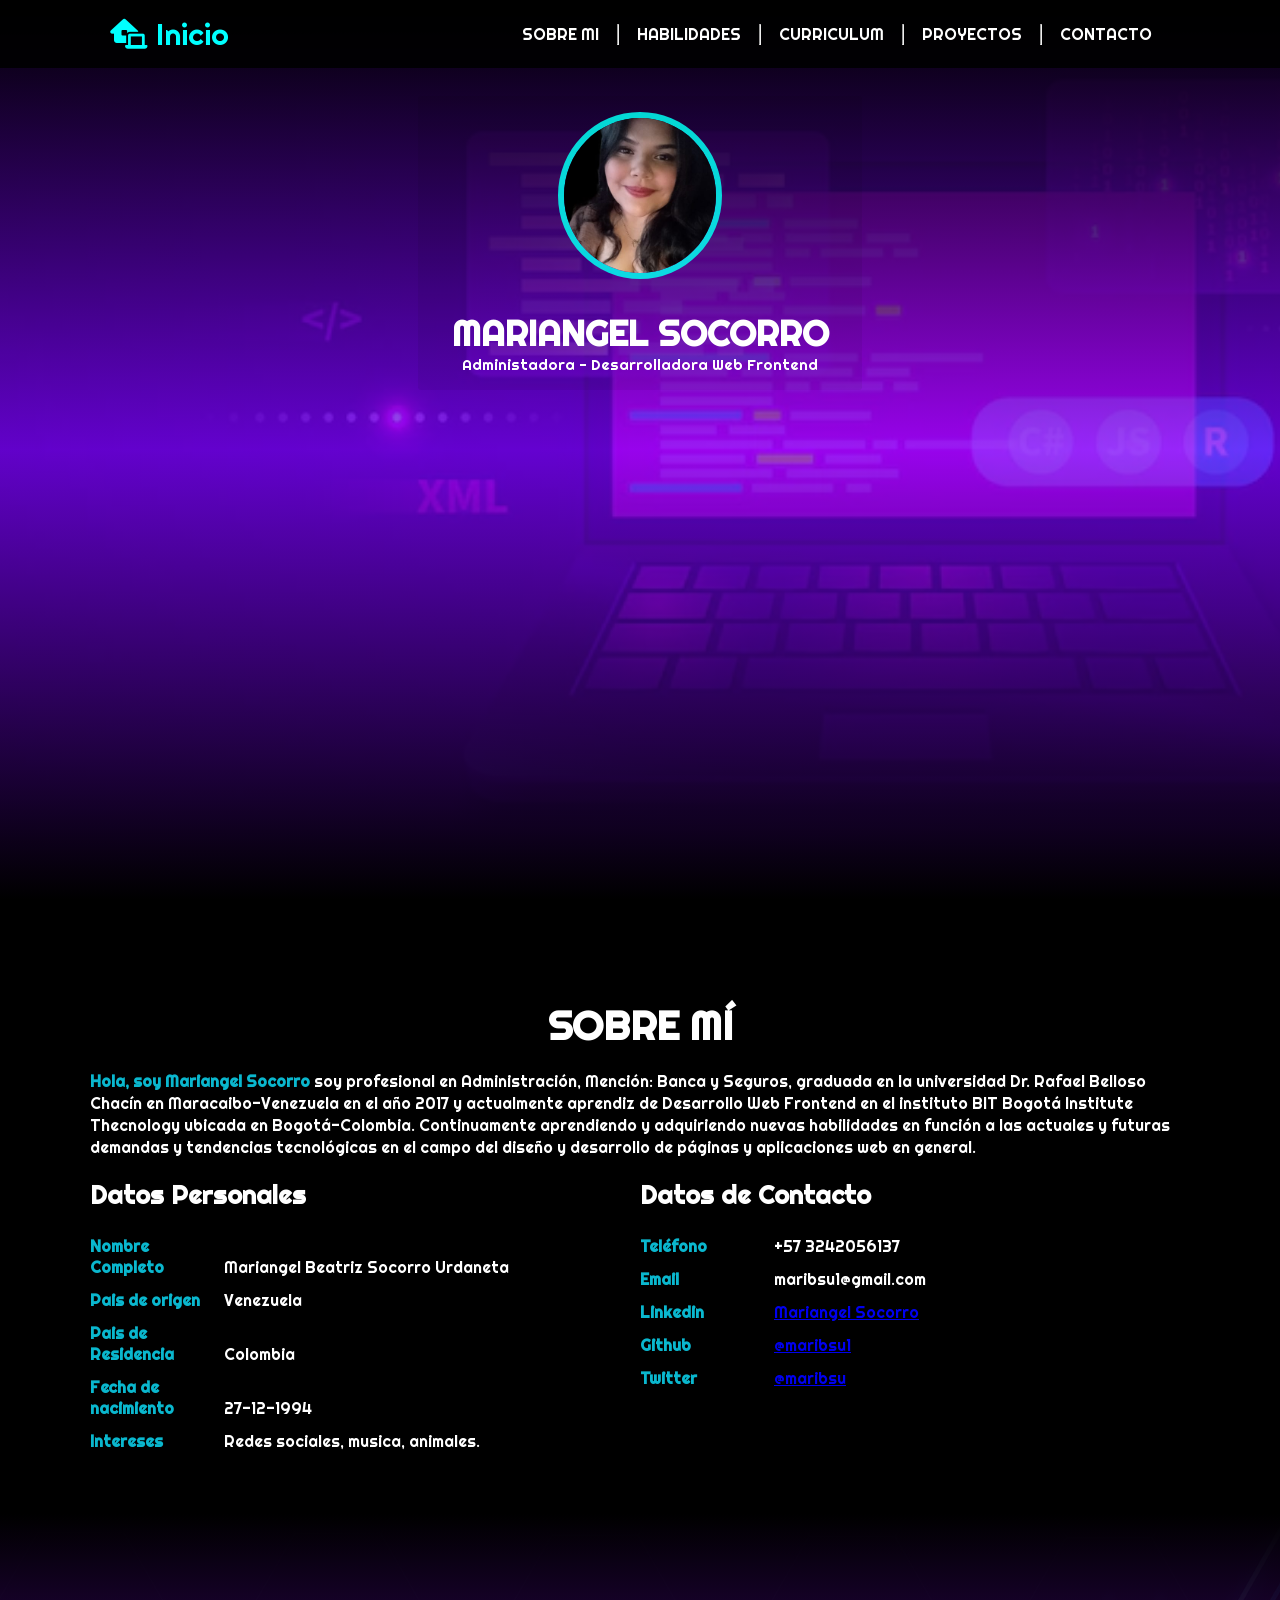
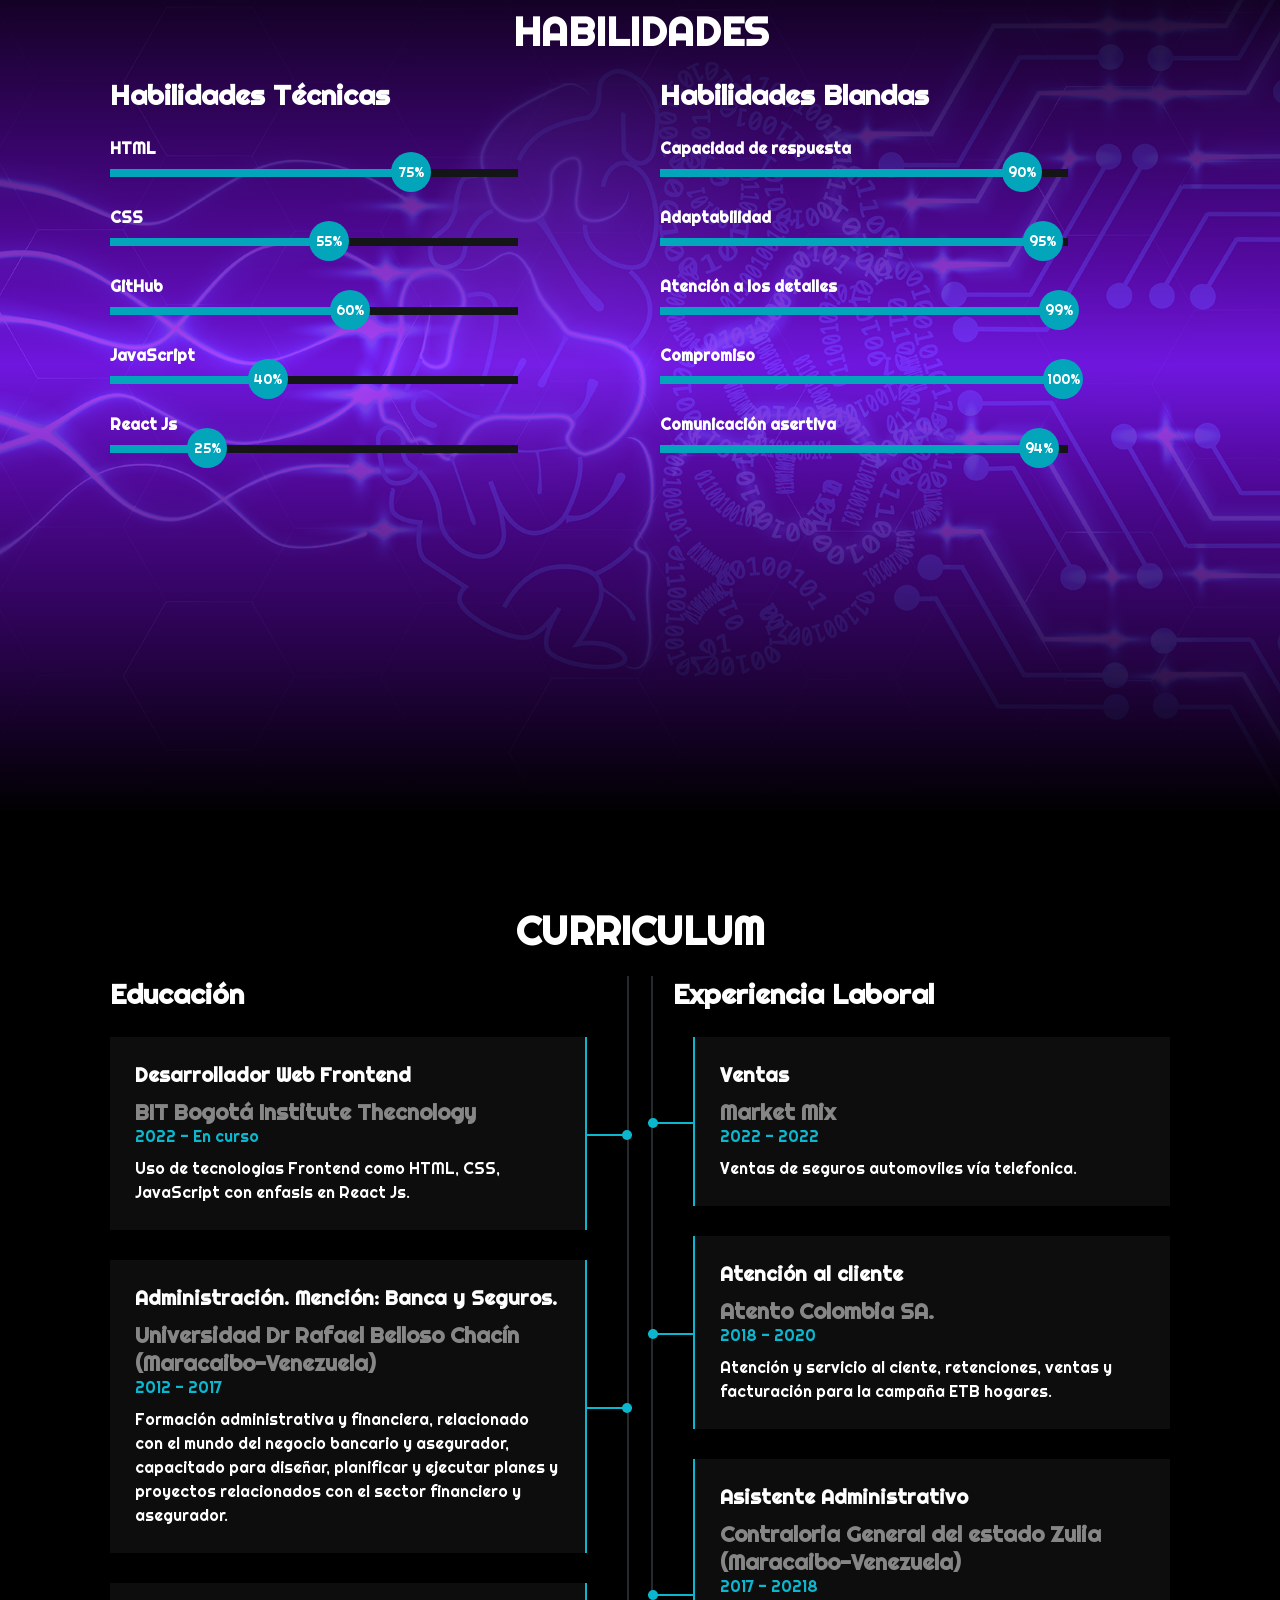
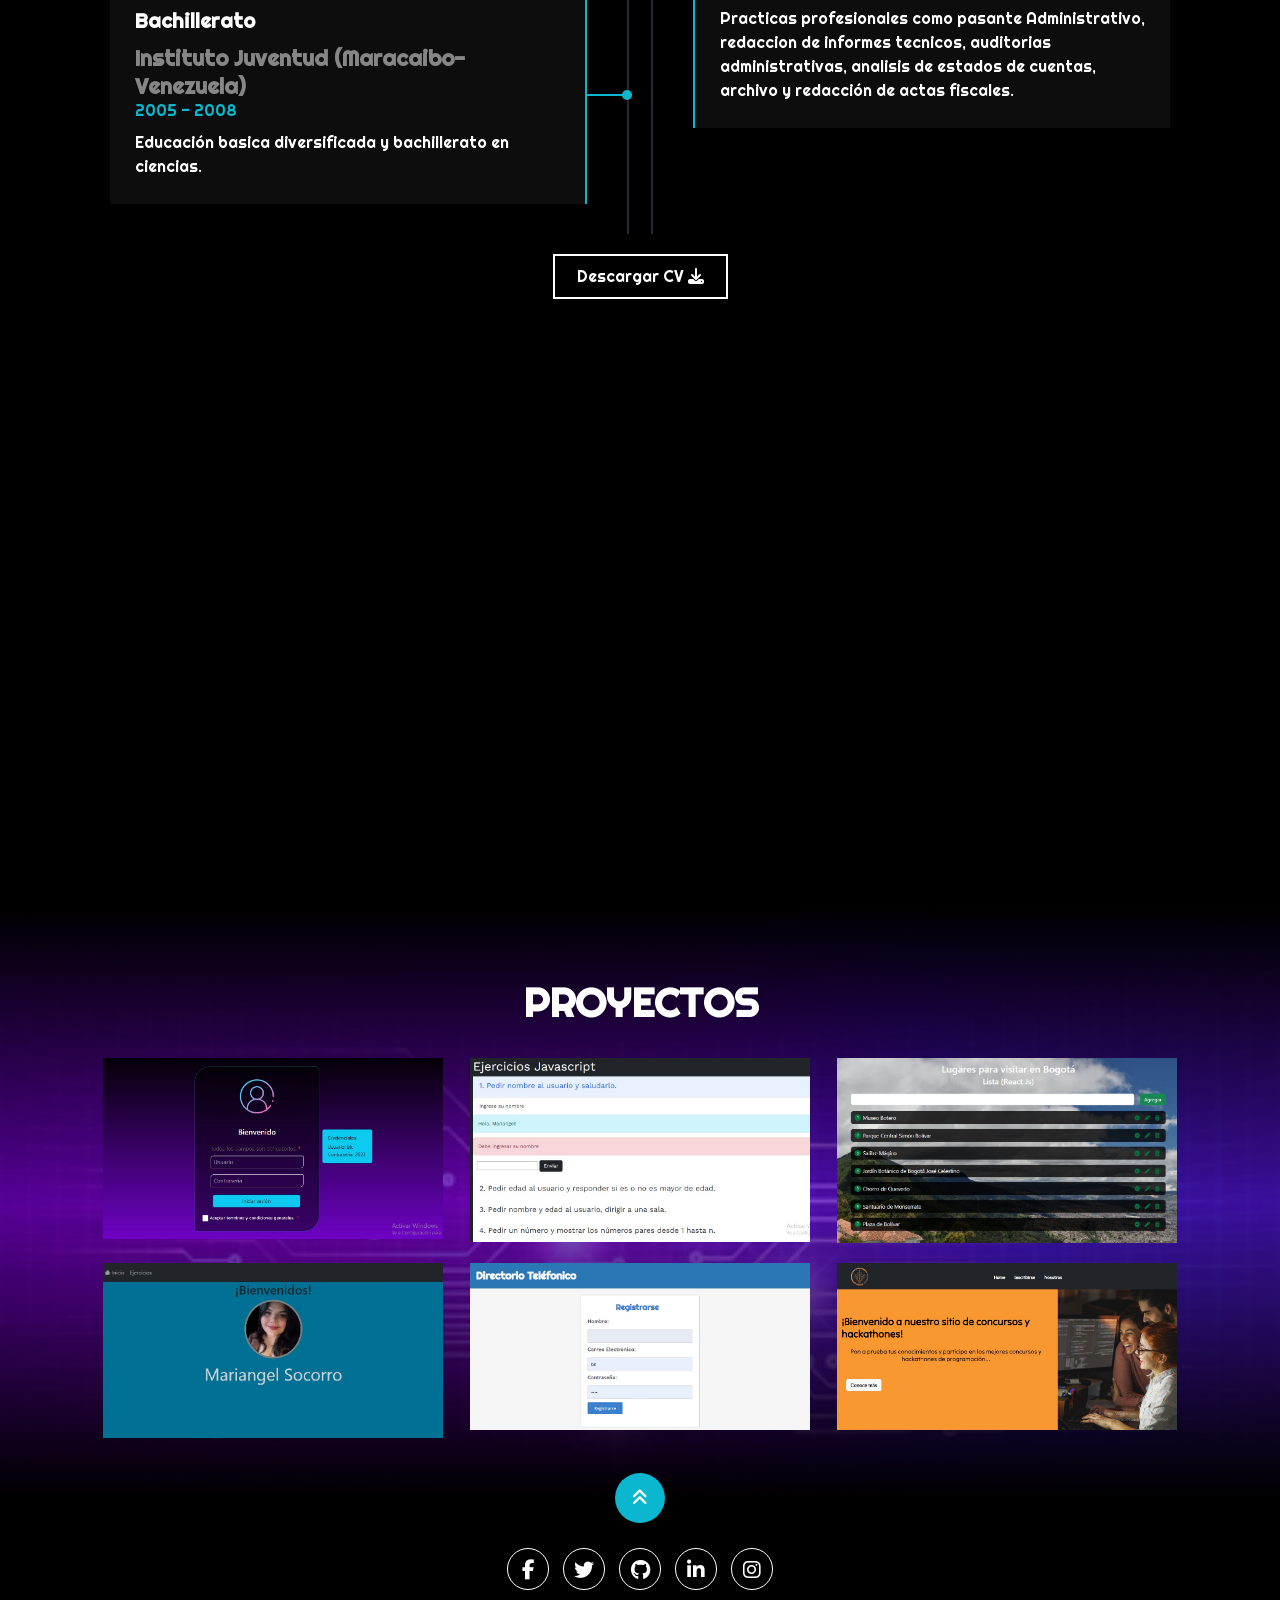
==== commit 3fc0497c: "proyecto nuevo" ====
--- a/docs/index.html
+++ b/docs/index.html
@@ -314,6 +314,13 @@
                         <p>Página de registro + Directorio API</p>
                     </div>
                 </a>
+                <a href="https://glistening-tarsier-fa8f44.netlify.app" target="_blank" rel="noopener noreferrer" class="proyecto">
+                    <img src="./img/p6.jpg" alt="">
+                    <div class="overlay">
+                        <h3>Desarrollo Web</h3>
+                        <p>Proyecto Final Bootcamp</p>
+                    </div>
+                </a>
                 </div>
             </div>
         </div>
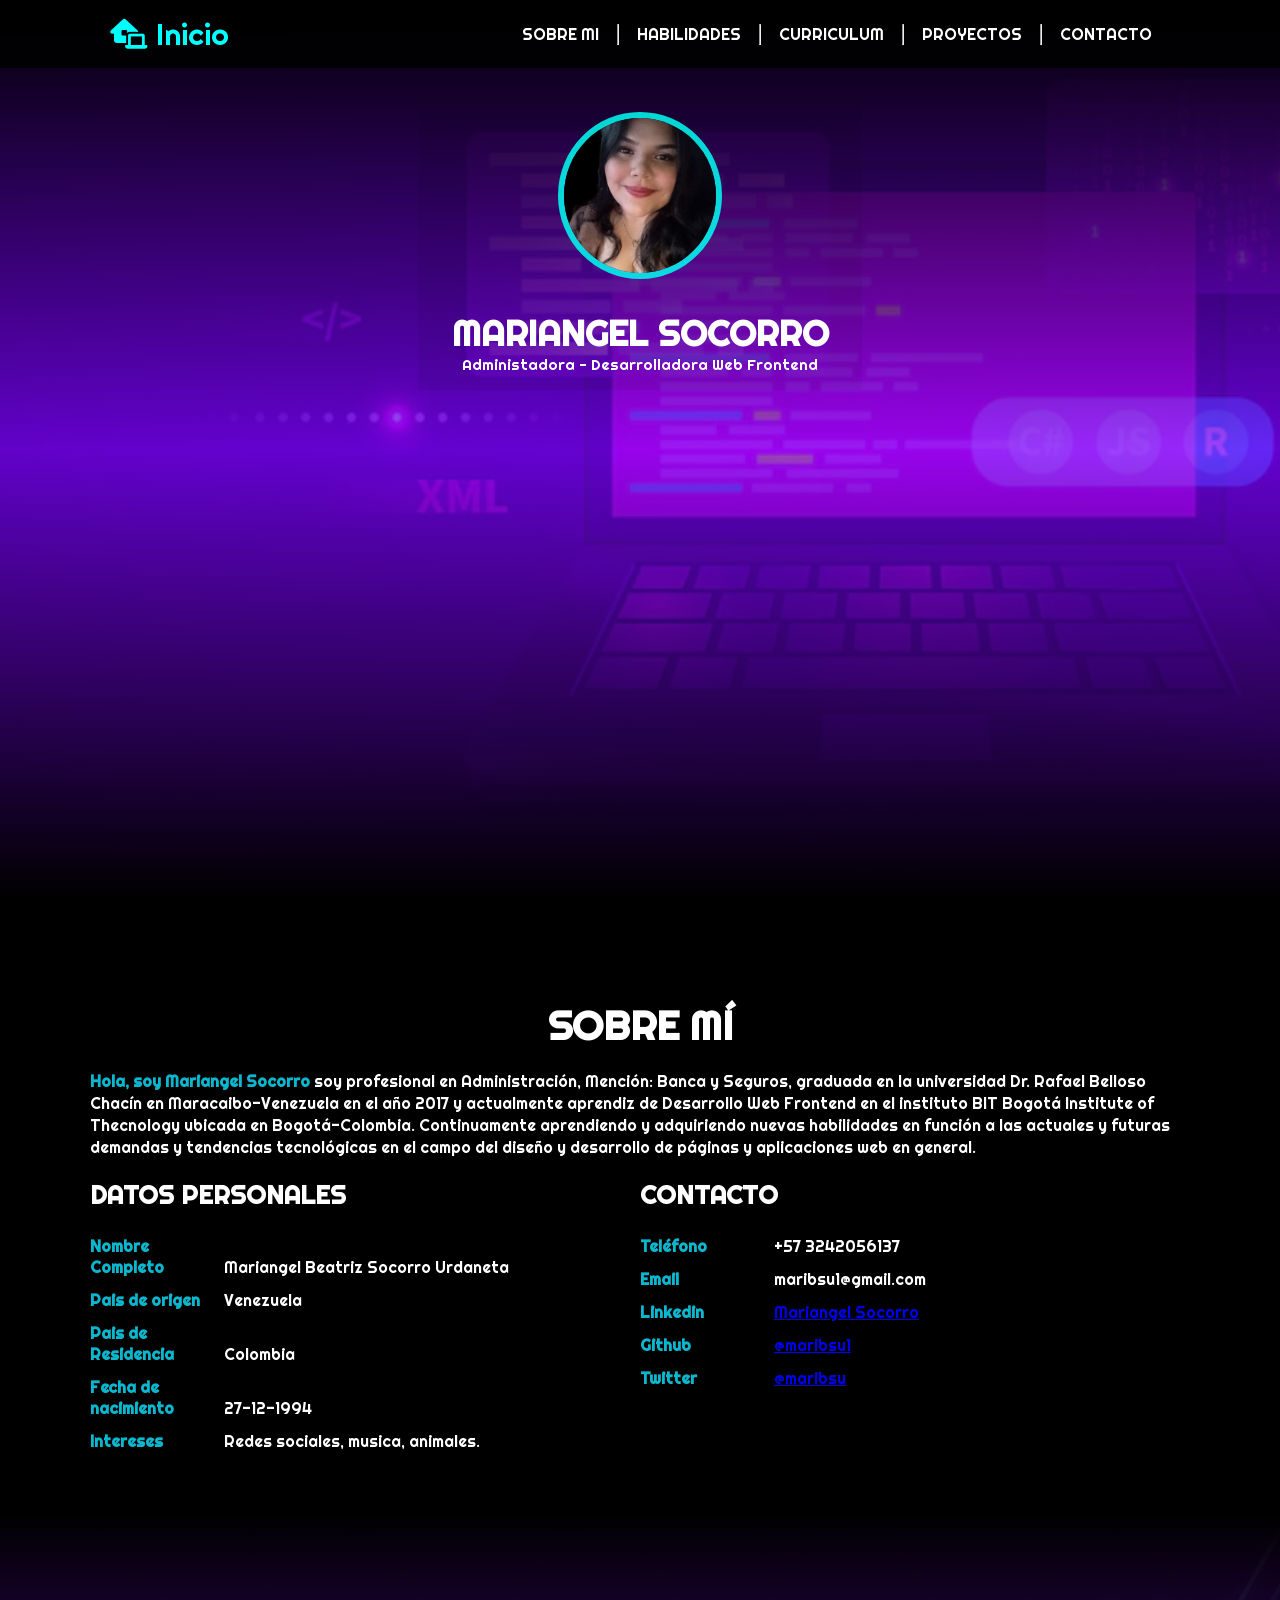
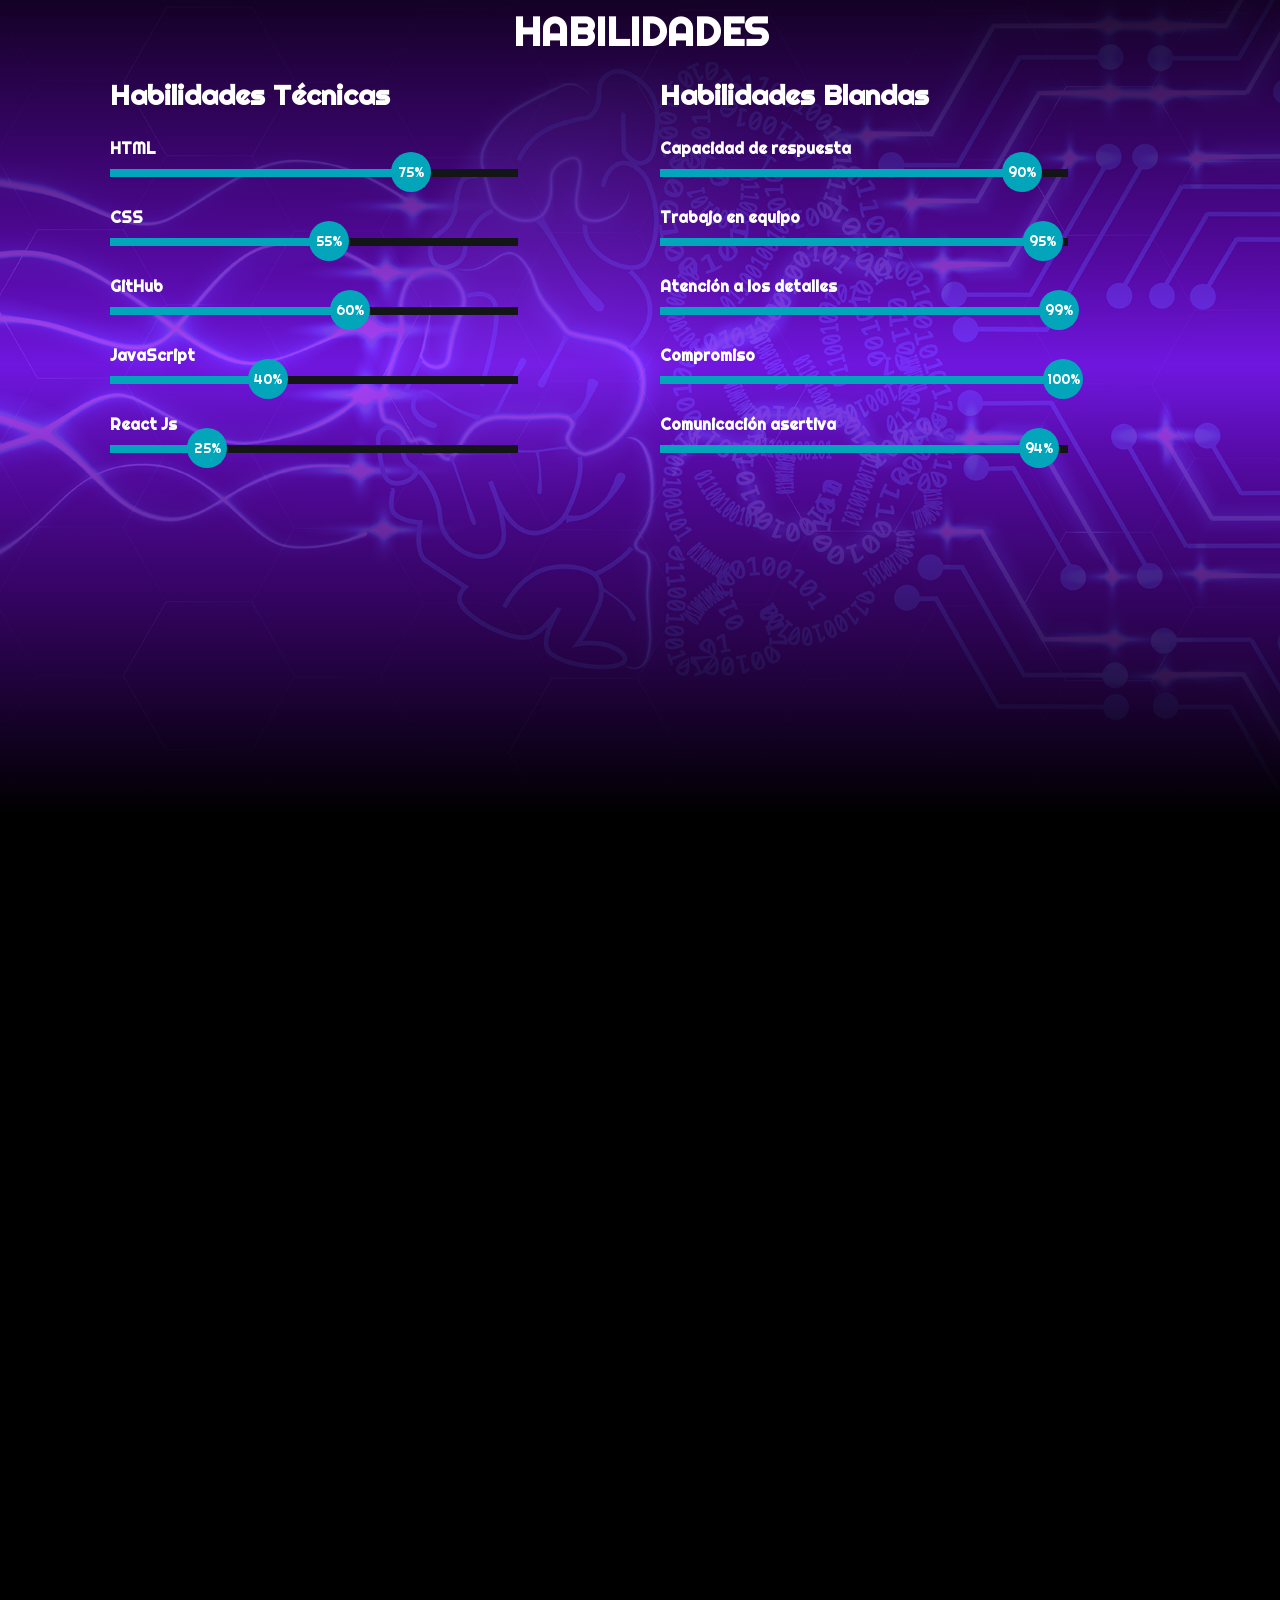
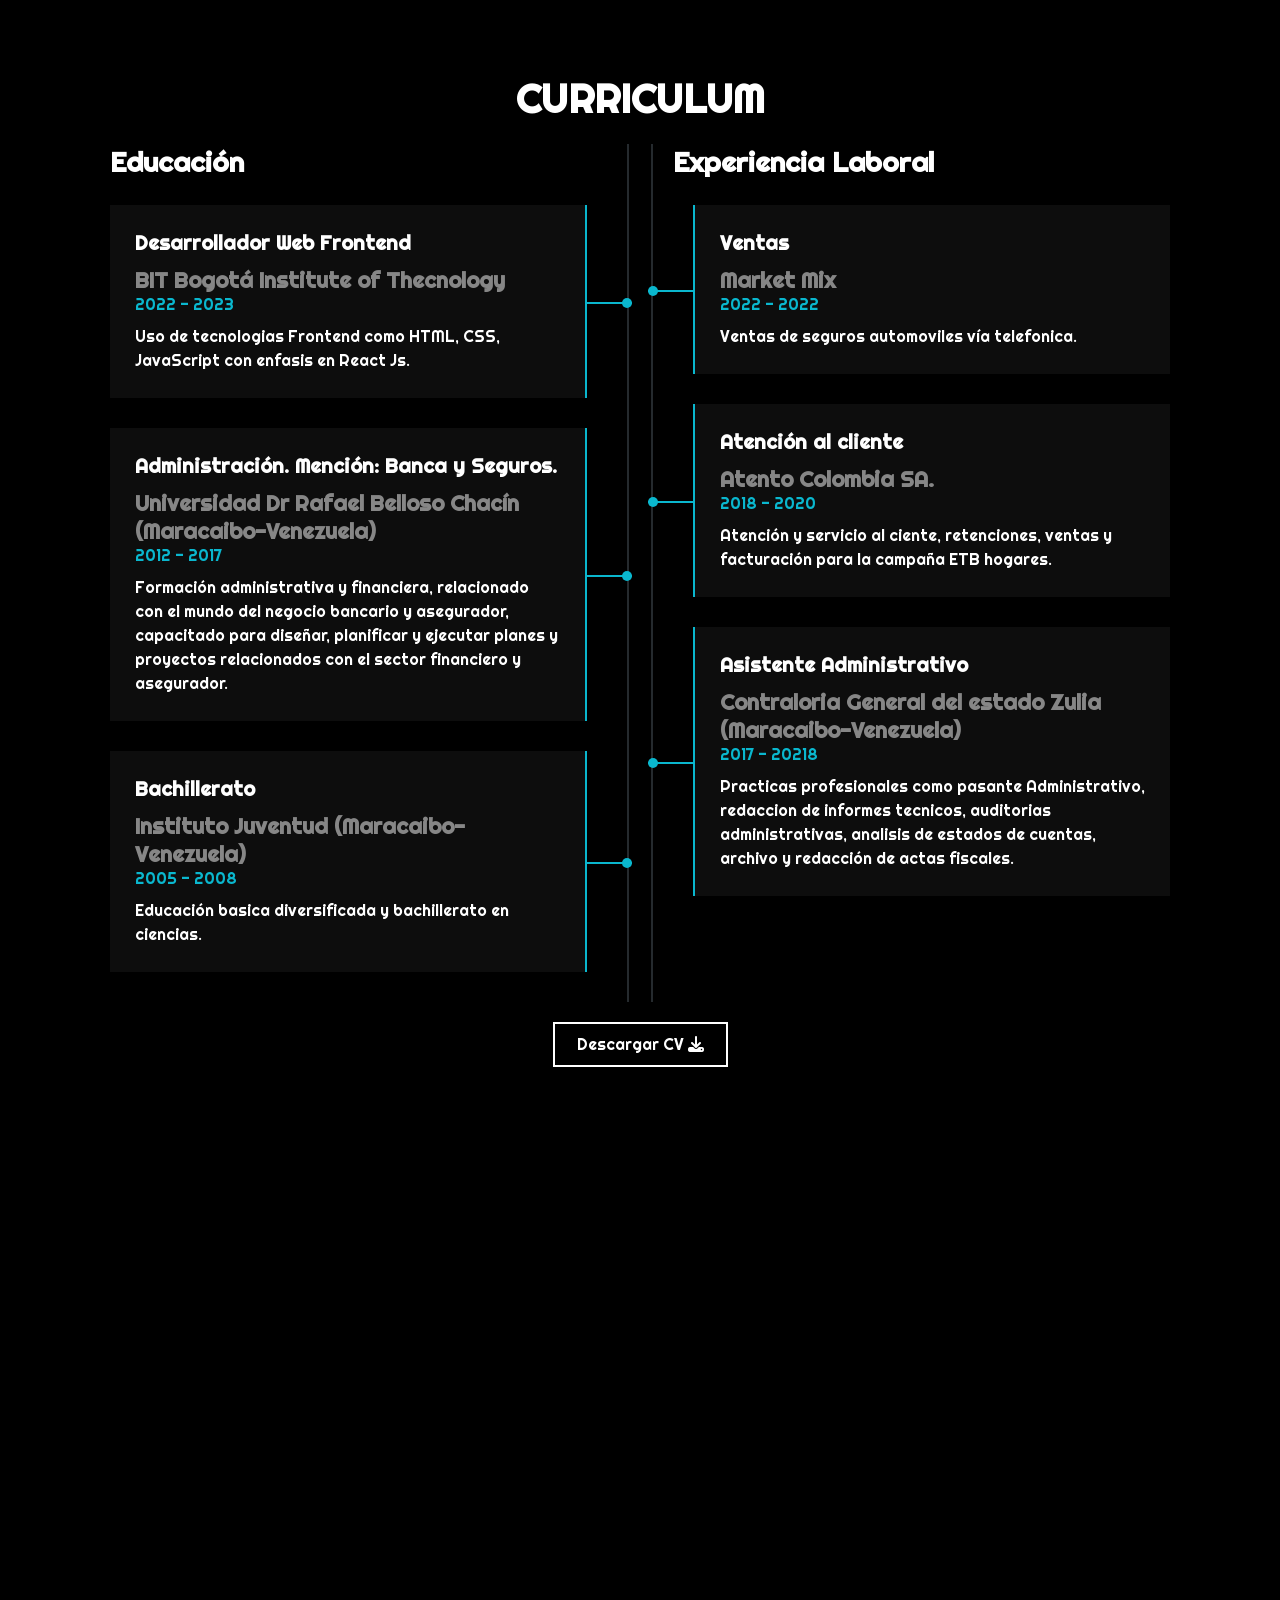
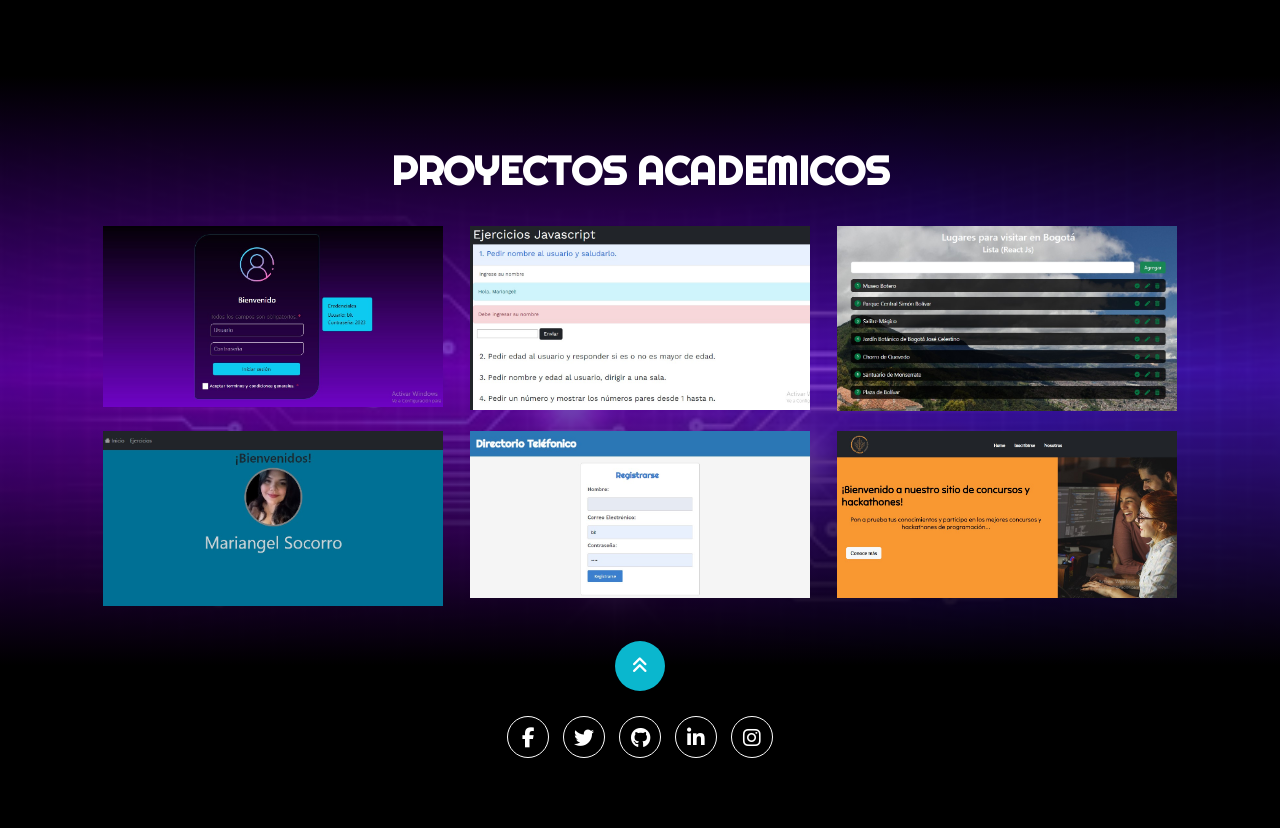
==== commit b81bcd73: "actualizacion HV y estilos" ====
--- a/docs/index.html
+++ b/docs/index.html
@@ -47,10 +47,10 @@
     <section id="sobremi" class="sobremi">
         <div class="contenido-seccion">
         <h2>SOBRE MÍ</h2>
-        <p><span>Hola, soy Mariangel Socorro </span> soy profesional en Administración, Mención: Banca y Seguros, graduada en la universidad Dr. Rafael Belloso Chacín en Maracaibo-Venezuela en el año 2017 y actualmente aprendiz de Desarrollo Web Frontend en el instituto BIT Bogotá Institute Thecnology ubicada en Bogotá-Colombia. Continuamente aprendiendo y adquiriendo nuevas habilidades en función a las actuales y futuras demandas y tendencias tecnológicas en el campo del diseño y desarrollo de páginas y aplicaciones web en general.</p>      
+        <p><span>Hola, soy Mariangel Socorro </span> soy profesional en Administración, Mención: Banca y Seguros, graduada en la universidad Dr. Rafael Belloso Chacín en Maracaibo-Venezuela en el año 2017 y actualmente aprendiz de Desarrollo Web Frontend en el instituto BIT Bogotá Institute of Thecnology ubicada en Bogotá-Colombia. Continuamente aprendiendo y adquiriendo nuevas habilidades en función a las actuales y futuras demandas y tendencias tecnológicas en el campo del diseño y desarrollo de páginas y aplicaciones web en general.</p>      
         <div class="fila">
             <div class="col">
-                <h3>Datos Personales</h3>
+                <h3>DATOS PERSONALES</h3>
                 <ul>
                     <li>
                         <strong>Nombre Completo</strong>
@@ -75,7 +75,7 @@
                 </ul>
             </div>
             <div class="col">
-                <h3>Datos de Contacto</h3>
+                <h3>CONTACTO</h3>
                 <ul>
                     <li>
                         <strong>Teléfono</strong>
@@ -162,7 +162,7 @@
                             </div>
                         </div>
                         <div class="habilidad">
-                            <span>Adaptabilidad</span>
+                            <span>Trabajo en equipo</span>
                             <div class="barra-habilidad">
                                 <div class="progreso">
                                     <span>95%</span>
@@ -208,8 +208,8 @@
                 <h3>Educación</h3>
                 <div class="item izq">
                     <h4>Desarrollador Web Frontend</h4>
-                    <span class="casa">BIT Bogotá Institute Thecnology</span>
-                    <span class="fecha">2022 - En curso</span>
+                    <span class="casa">BIT Bogotá Institute of Thecnology</span>
+                    <span class="fecha">2022 - 2023 </span>
                     <p>Uso de tecnologias Frontend como HTML, CSS, JavaScript con enfasis en React Js. </p>
                     <div class="conectori">
                         <div class="circuloi"></div>
@@ -267,7 +267,7 @@
         </div>
         <button class="boton"> 
             <span class="overlay"></span>
-            <a download="cv_mariangels.pdf" href="./pdf/cv-mariangelsocorro.pdf" target="_blank" rel="noopener noreferrer"> Descargar CV <i class="fa-solid fa-download"></i> </a>
+            <a download="HV_MariangelSocorro" href="./pdf/HV_MariangelSocorro.pdf" target="_blank" rel="noopener noreferrer"> Descargar CV <i class="fa-solid fa-download"></i> </a>
         </button>
         </div>
     </section>
@@ -277,7 +277,7 @@
     <br>
     <section id="proyectos" class="proyectos">
         <div class="contenido-seccion">
-            <h2>PROYECTOS</h2>
+            <h2>PROYECTOS ACADEMICOS</h2>
             <div class="galeria">
                 <a href="https://maribsu1.github.io/bit06exercises/" target="_blank" rel="noopener noreferrer" class="proyecto">
                     <img src="./img/p1.jpg" alt="">
@@ -314,7 +314,7 @@
                         <p>Página de registro + Directorio API</p>
                     </div>
                 </a>
-                <a href="https://glistening-tarsier-fa8f44.netlify.app" target="_blank" rel="noopener noreferrer" class="proyecto">
+                <a href="https://relaxed-wisp-c95da3.netlify.app" target="_blank" rel="noopener noreferrer" class="proyecto">
                     <img src="./img/p6.jpg" alt="">
                     <div class="overlay">
                         <h3>Desarrollo Web</h3>
--- a/docs/css/main.css
+++ b/docs/css/main.css
@@ -32,7 +32,7 @@
 }
 .contenedor-header header .logo a:hover{
     color: white;
-    font-size: 31px;
+    transition: 0.5s;
 }
 .contenedor-header header ul{
     display: flex;
@@ -48,7 +48,7 @@
 }
 .contenedor-header header nav ul li a:hover{
     color: #00ffff;
-    font-size: 17px;
+    transition: 1s;
 }
 .nav-responsive{
     background-color: #00ffff;
@@ -86,8 +86,9 @@
 }
 .inicio .contenido-banner img:hover{
     border: 8px solid #00fff2d8;
-    width: 45%;
+    width: 42%;
     border-radius: 100%;
+    transition: 1s;
 }
 .inicio .contenido-banner h1{
     margin-top: 32px;
@@ -116,6 +117,7 @@
 .sobremi h2:hover{
     color: #00ffff;
     font-size: 41px;
+    transition: 1s;
 }
 .sobremi .contenido-seccion p{
     font: 18px;
@@ -175,6 +177,7 @@
 .habilidades h2:hover{
     color: #00ffff;
     font-size: 41px;
+    transition: 1s;
 }
 .habilidades .fila{
     display: flex;
@@ -300,6 +303,7 @@
     100%{width: 94%;}
 }
 .curriculum{
+    margin-top: 60%;
     background-color: #000000;
     color: #fff;
     padding: 50px 20px;
@@ -316,6 +320,7 @@
 .curriculum h2:hover{
     color: #00ffff;
     font-size: 41px;
+    transition: 1s;
 }
 .curriculum .fila{
     display: flex;
@@ -456,6 +461,7 @@
 .proyectos h2:hover{
     color: #00ffff;
     font-size: 41px;
+    transition: 1s;
 
 }
 .proyectos .galeria{
@@ -611,7 +617,7 @@
         width: 100%;
     }
     .habilidades .fila .col .barra-habilidad{
-        width: 100%;
+        width: 96%;
     }
 
     .curriculum .fila{
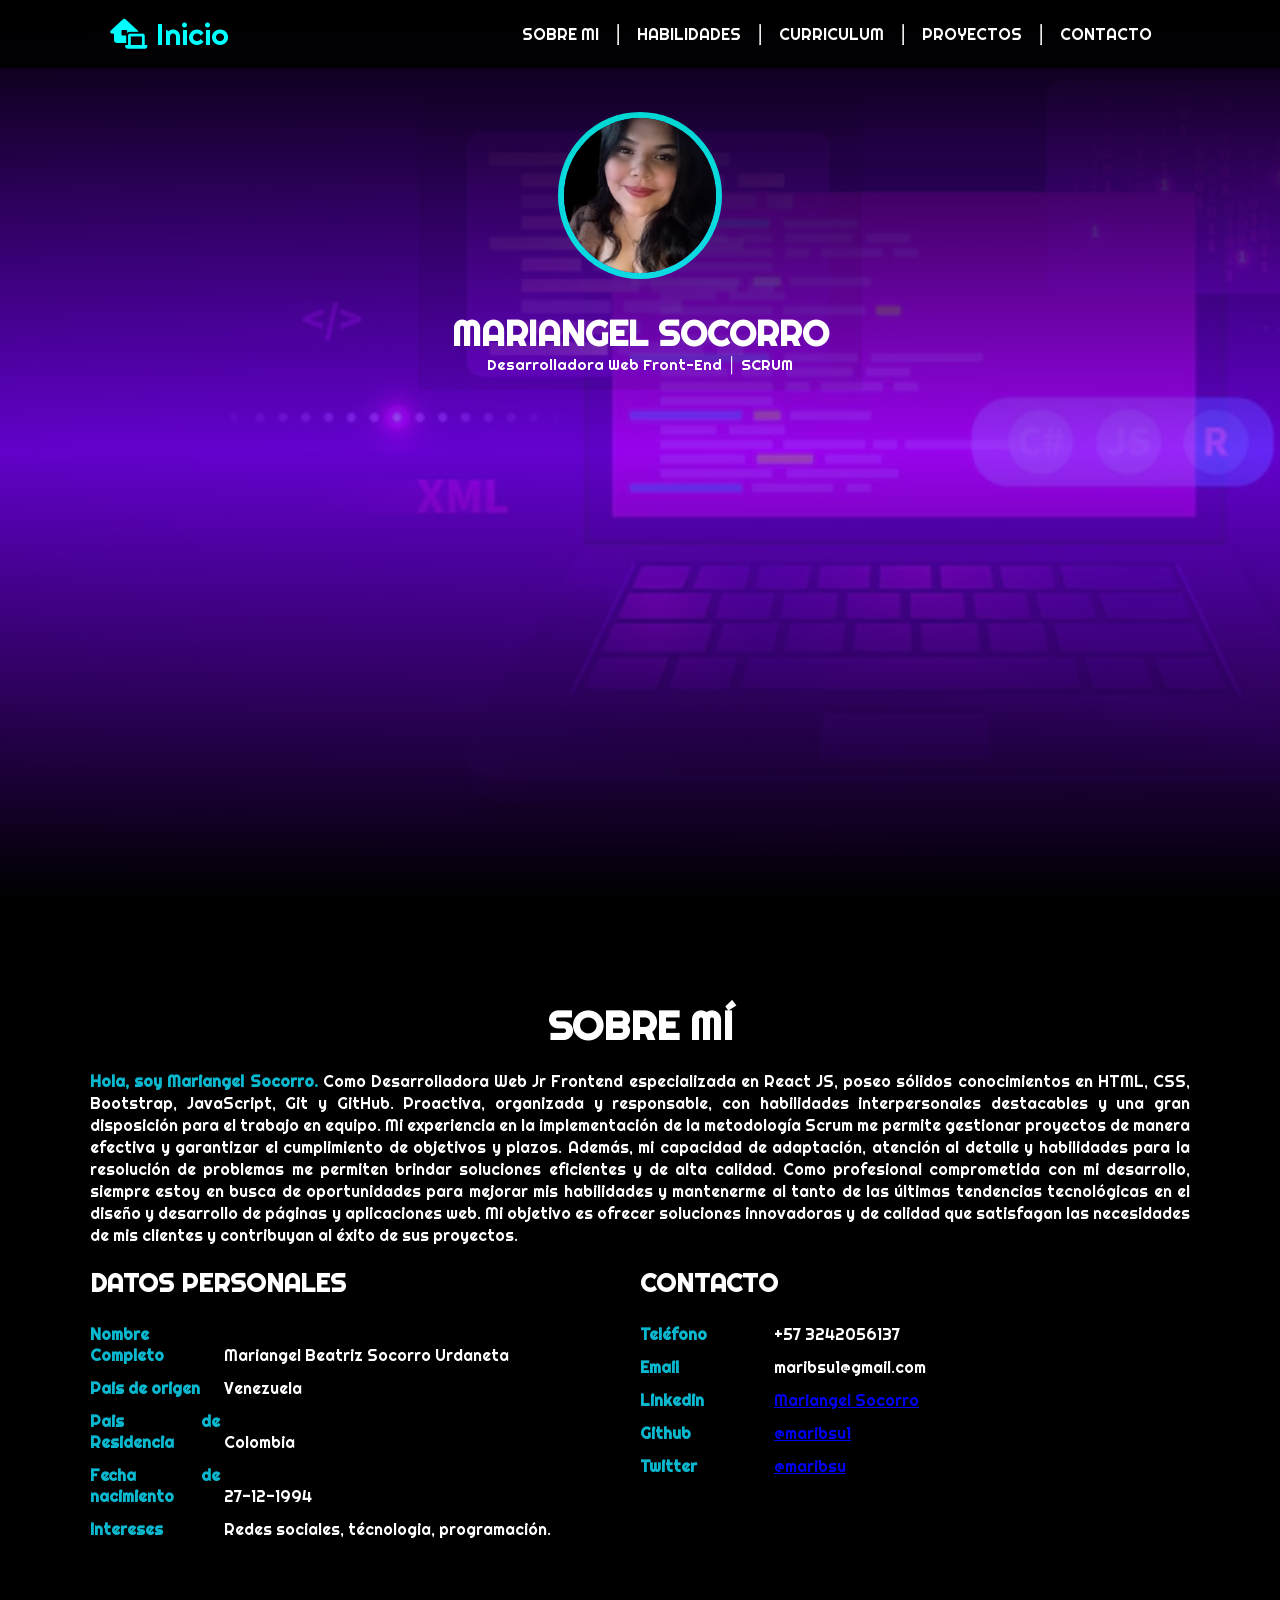
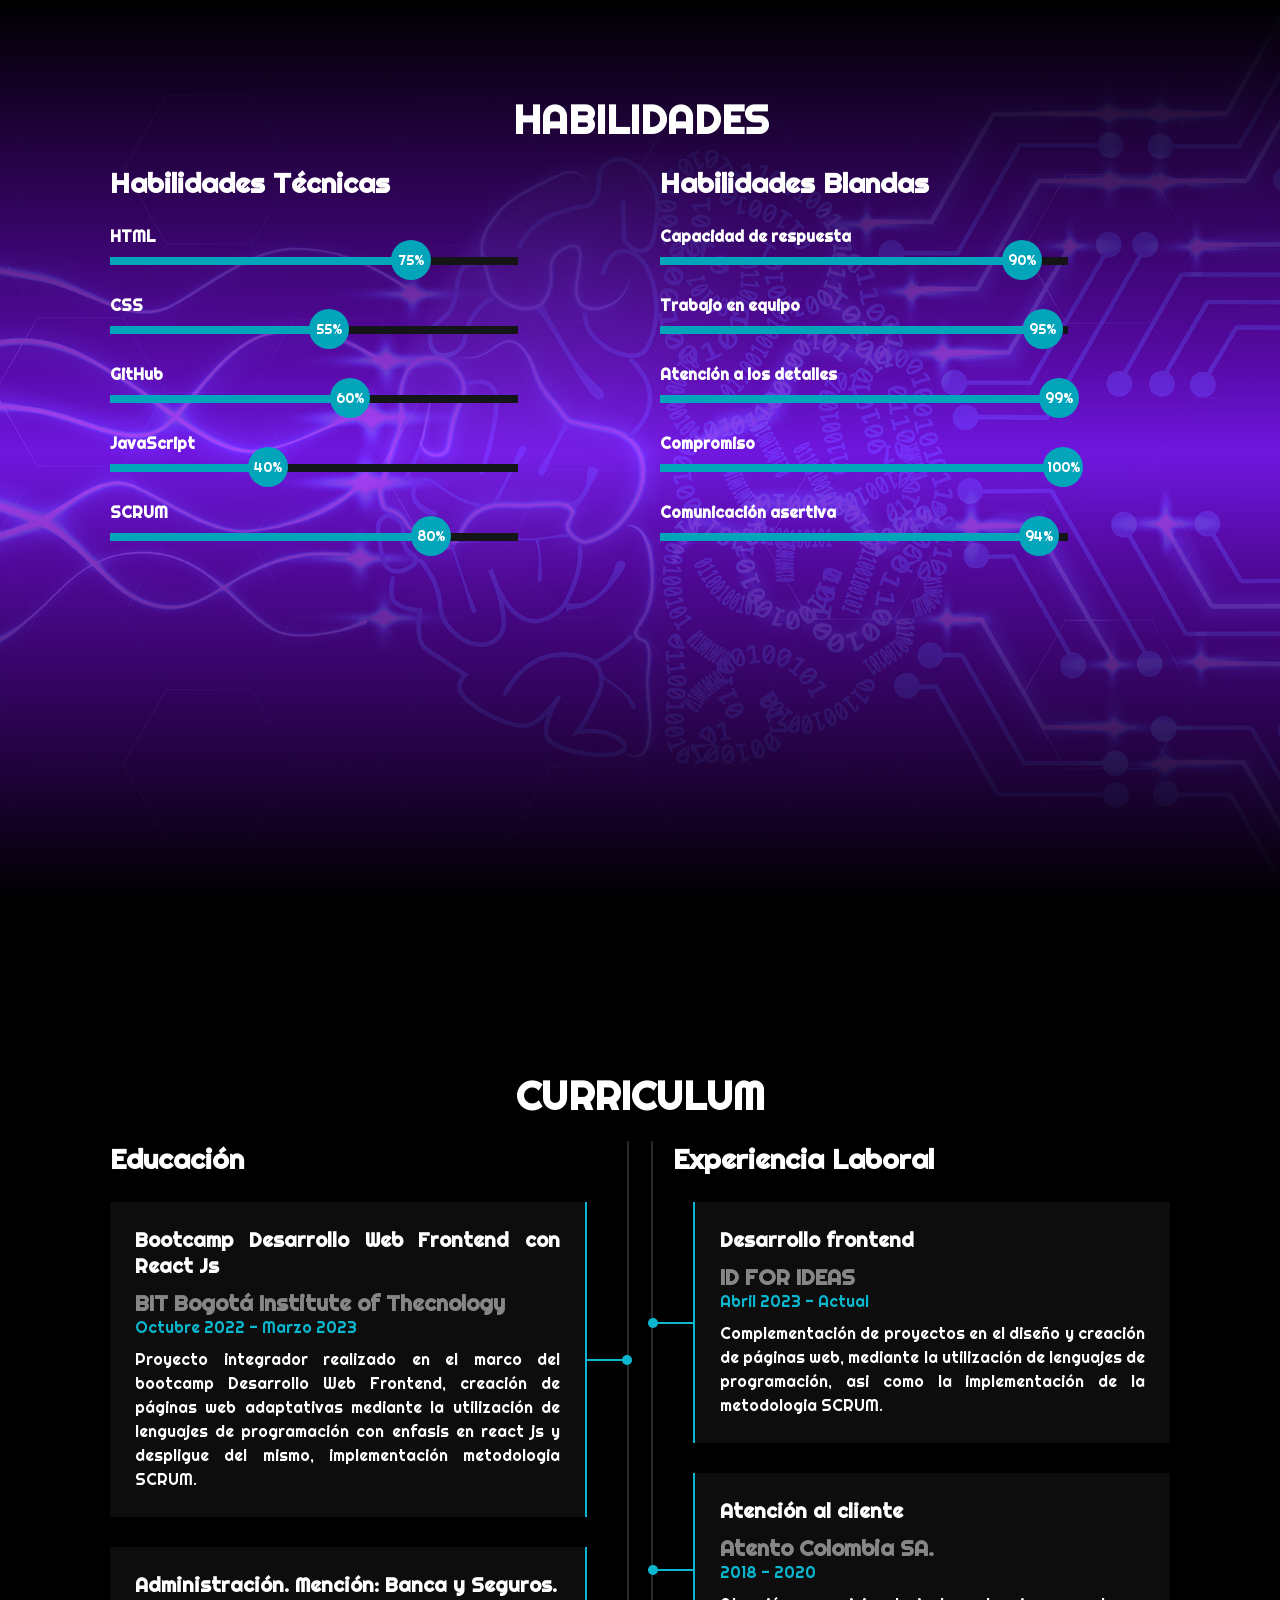
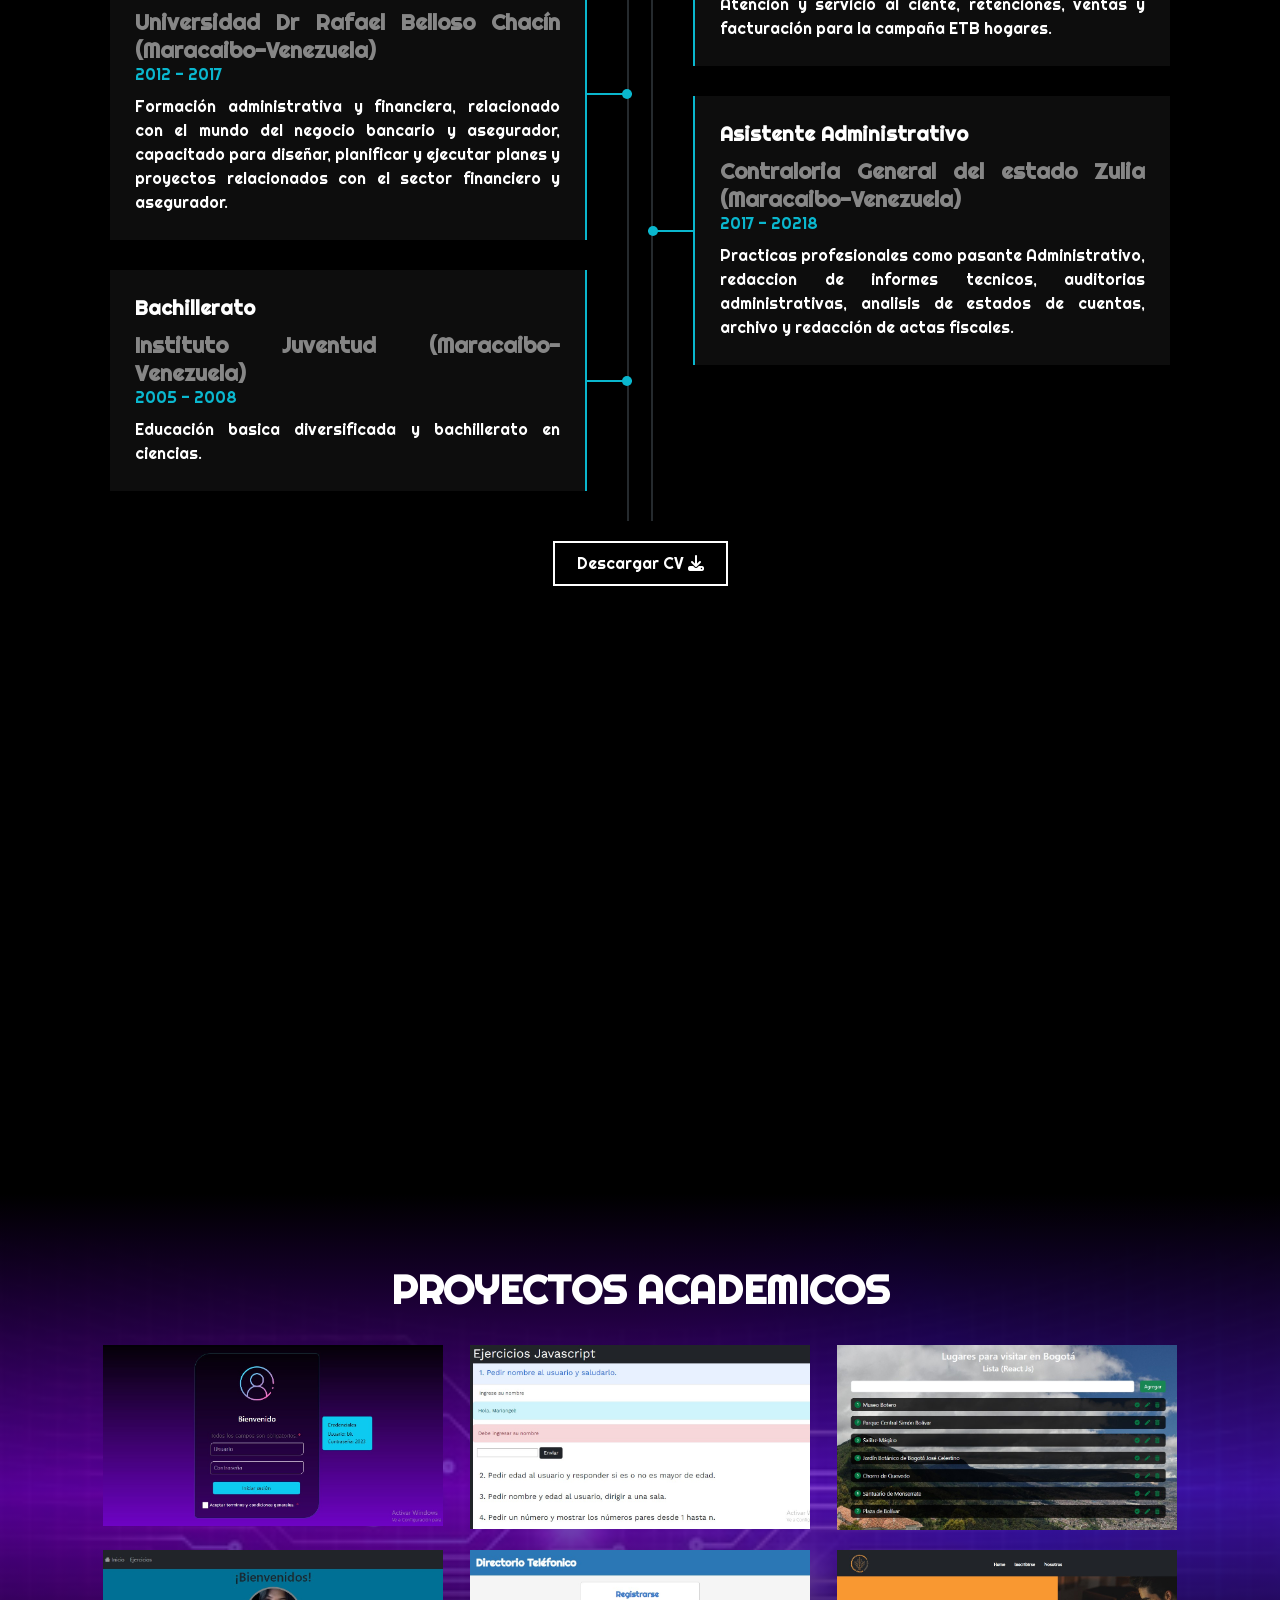
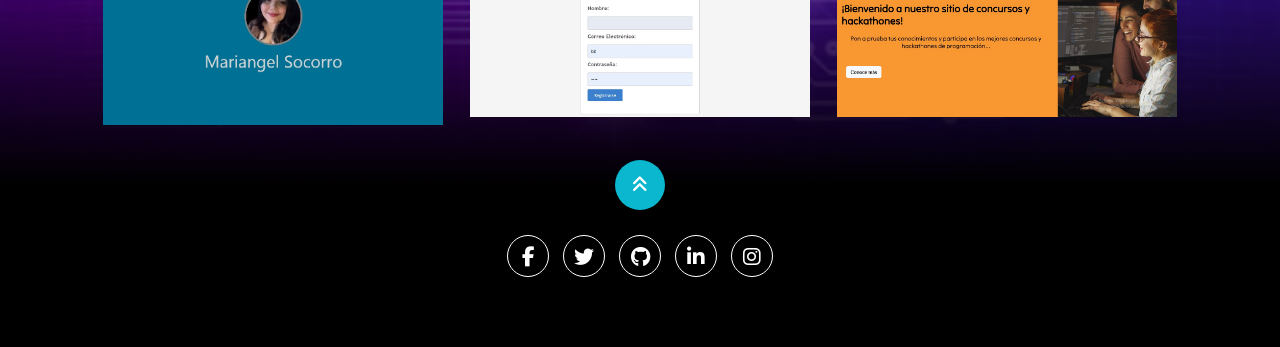
==== commit f83c1e2f: "modificaciones" ====
--- a/docs/index.html
+++ b/docs/index.html
@@ -41,13 +41,17 @@
               <img src="./img/me.jpg" alt="imagen del desarrollador">
           </div>
           <h1>MARIANGEL SOCORRO</h1>
-          <h2>Administadora - Desarrolladora Web Frontend</h2>
+          <h2>Desarrolladora Web Front-End │ SCRUM
+        </h2>
       </div>
     </section>
     <section id="sobremi" class="sobremi">
         <div class="contenido-seccion">
         <h2>SOBRE MÍ</h2>
-        <p><span>Hola, soy Mariangel Socorro </span> soy profesional en Administración, Mención: Banca y Seguros, graduada en la universidad Dr. Rafael Belloso Chacín en Maracaibo-Venezuela en el año 2017 y actualmente aprendiz de Desarrollo Web Frontend en el instituto BIT Bogotá Institute of Thecnology ubicada en Bogotá-Colombia. Continuamente aprendiendo y adquiriendo nuevas habilidades en función a las actuales y futuras demandas y tendencias tecnológicas en el campo del diseño y desarrollo de páginas y aplicaciones web en general.</p>      
+        <p ><span>Hola, soy Mariangel Socorro. </span>Como Desarrolladora Web Jr Frontend especializada en React JS, poseo sólidos conocimientos en HTML, CSS, Bootstrap, JavaScript, Git y GitHub. Proactiva, organizada y responsable, con habilidades interpersonales destacables y una gran disposición para el trabajo en equipo.
+            Mi experiencia en la implementación de la metodología Scrum me permite gestionar proyectos de manera efectiva y garantizar el cumplimiento de objetivos y plazos. Además, mi capacidad de adaptación, atención al detalle y habilidades para la resolución de problemas me permiten brindar soluciones eficientes y de alta calidad.
+            Como profesional comprometida con mi desarrollo, siempre estoy en busca de oportunidades para mejorar mis habilidades y mantenerme al tanto de las últimas tendencias tecnológicas en el diseño y desarrollo de páginas y aplicaciones web.
+            Mi objetivo es ofrecer soluciones innovadoras y de calidad que satisfagan las necesidades de mis clientes y contribuyan al éxito de sus proyectos.</p>      
         <div class="fila">
             <div class="col">
                 <h3>DATOS PERSONALES</h3>
@@ -70,7 +74,7 @@
                     </li>
                     <li>
                         <strong>Intereses</strong>
-                        Redes sociales, musica, animales.
+                        Redes sociales, técnologia, programación.
                     </li>
                 </ul>
             </div>
@@ -143,10 +147,10 @@
                             </div>
                         </div>
                         <div class="habilidad">
-                            <span>React Js</span>
-                            <div class="barra-habilidad">
-                                <div class="progreso">
-                                    <span>25%</span>
+                            <span>SCRUM</span>
+                            <div class="barra-habilidad">
+                                <div class="progreso">
+                                    <span>80%</span>
                                 </div>
                             </div>
                         </div>
@@ -207,10 +211,15 @@
             <div class="col izquierda">
                 <h3>Educación</h3>
                 <div class="item izq">
-                    <h4>Desarrollador Web Frontend</h4>
+                    <h4>Bootcamp Desarrollo Web Frontend con React Js</h4>
                     <span class="casa">BIT Bogotá Institute of Thecnology</span>
-                    <span class="fecha">2022 - 2023 </span>
-                    <p>Uso de tecnologias Frontend como HTML, CSS, JavaScript con enfasis en React Js. </p>
+                    <span class="fecha">Octubre 2022 - Marzo 2023 </span>
+                    <p>Proyecto integrador realizado en el marco del
+                        bootcamp Desarrollo Web Frontend, creación de
+                        páginas web adaptativas mediante la utilización
+                        de lenguajes de programación con enfasis en
+                        react js y despligue del mismo, implementación
+                        metodologia SCRUM.</p>
                     <div class="conectori">
                         <div class="circuloi"></div>
                     </div>
@@ -237,10 +246,14 @@
             <div class="col derecha">
                 <h3>Experiencia Laboral</h3>
                 <div class="item der">
-                    <h4>Ventas</h4>
-                    <span class="casa">Market Mix</span>
-                    <span class="fecha">2022 - 2022</span>
-                    <p>Ventas de seguros automoviles vía telefonica.</p>
+                    <h4>Desarrollo frontend</h4>
+                    <span class="casa">ID FOR IDEAS</span>
+                    <span class="fecha">Abril 2023 - Actual</span>
+                    <p>Complementación de proyectos en el diseño y
+                        creación de páginas web, mediante la utilización
+                        de lenguajes de programación, asi como la
+                        implementación de la metodologia SCRUM.
+                        </p>
                     <div class="conectord">
                         <div class="circulod"></div>
                     </div>
--- a/docs/css/main.css
+++ b/docs/css/main.css
@@ -83,12 +83,16 @@
     width: 40%;
     margin: auto;
     border-radius: 100%;
+    transition: all 1.5s ease;
+
+
 }
 .inicio .contenido-banner img:hover{
     border: 8px solid #00fff2d8;
     width: 42%;
     border-radius: 100%;
-    transition: 1s;
+    transform: scale(1.30);
+
 }
 .inicio .contenido-banner h1{
     margin-top: 32px;
@@ -107,6 +111,7 @@
 .sobremi .contenido-seccion{
     max-width: 1100px;
     margin: auto;
+    text-align: justify;
 }
 .sobremi h2{
     font-size: 40px;
@@ -254,13 +259,13 @@
     0%{width: 0%;}
     100%{width: 40%;}
 }
-.habilidades .habilidad .react{
-    width: 0%;
-    animation: 2s react forwards;
-}
-@keyframes react {
-    0%{width: 0%;}
-    100%{width: 25%;}
+.habilidades .habilidad .scrum{
+    width: 0%;
+    animation: 2s scrum forwards;
+}
+@keyframes scrum {
+    0%{width: 0%;}
+    100%{width: 80%;}
 }
 .habilidades .habilidad .respuesta{
     width: 0%;
@@ -303,10 +308,12 @@
     100%{width: 94%;}
 }
 .curriculum{
-    margin-top: 60%;
+    margin-top: 6%;
     background-color: #000000;
     color: #fff;
     padding: 50px 20px;
+    text-align: justify;
+
 }
 .curriculum .contenido-seccion{
     max-width: 1100px;
@@ -619,7 +626,9 @@
     .habilidades .fila .col .barra-habilidad{
         width: 96%;
     }
-
+    .curriculum {
+        margin-top: 70%;
+    }
     .curriculum .fila{
         display: block;
     }
